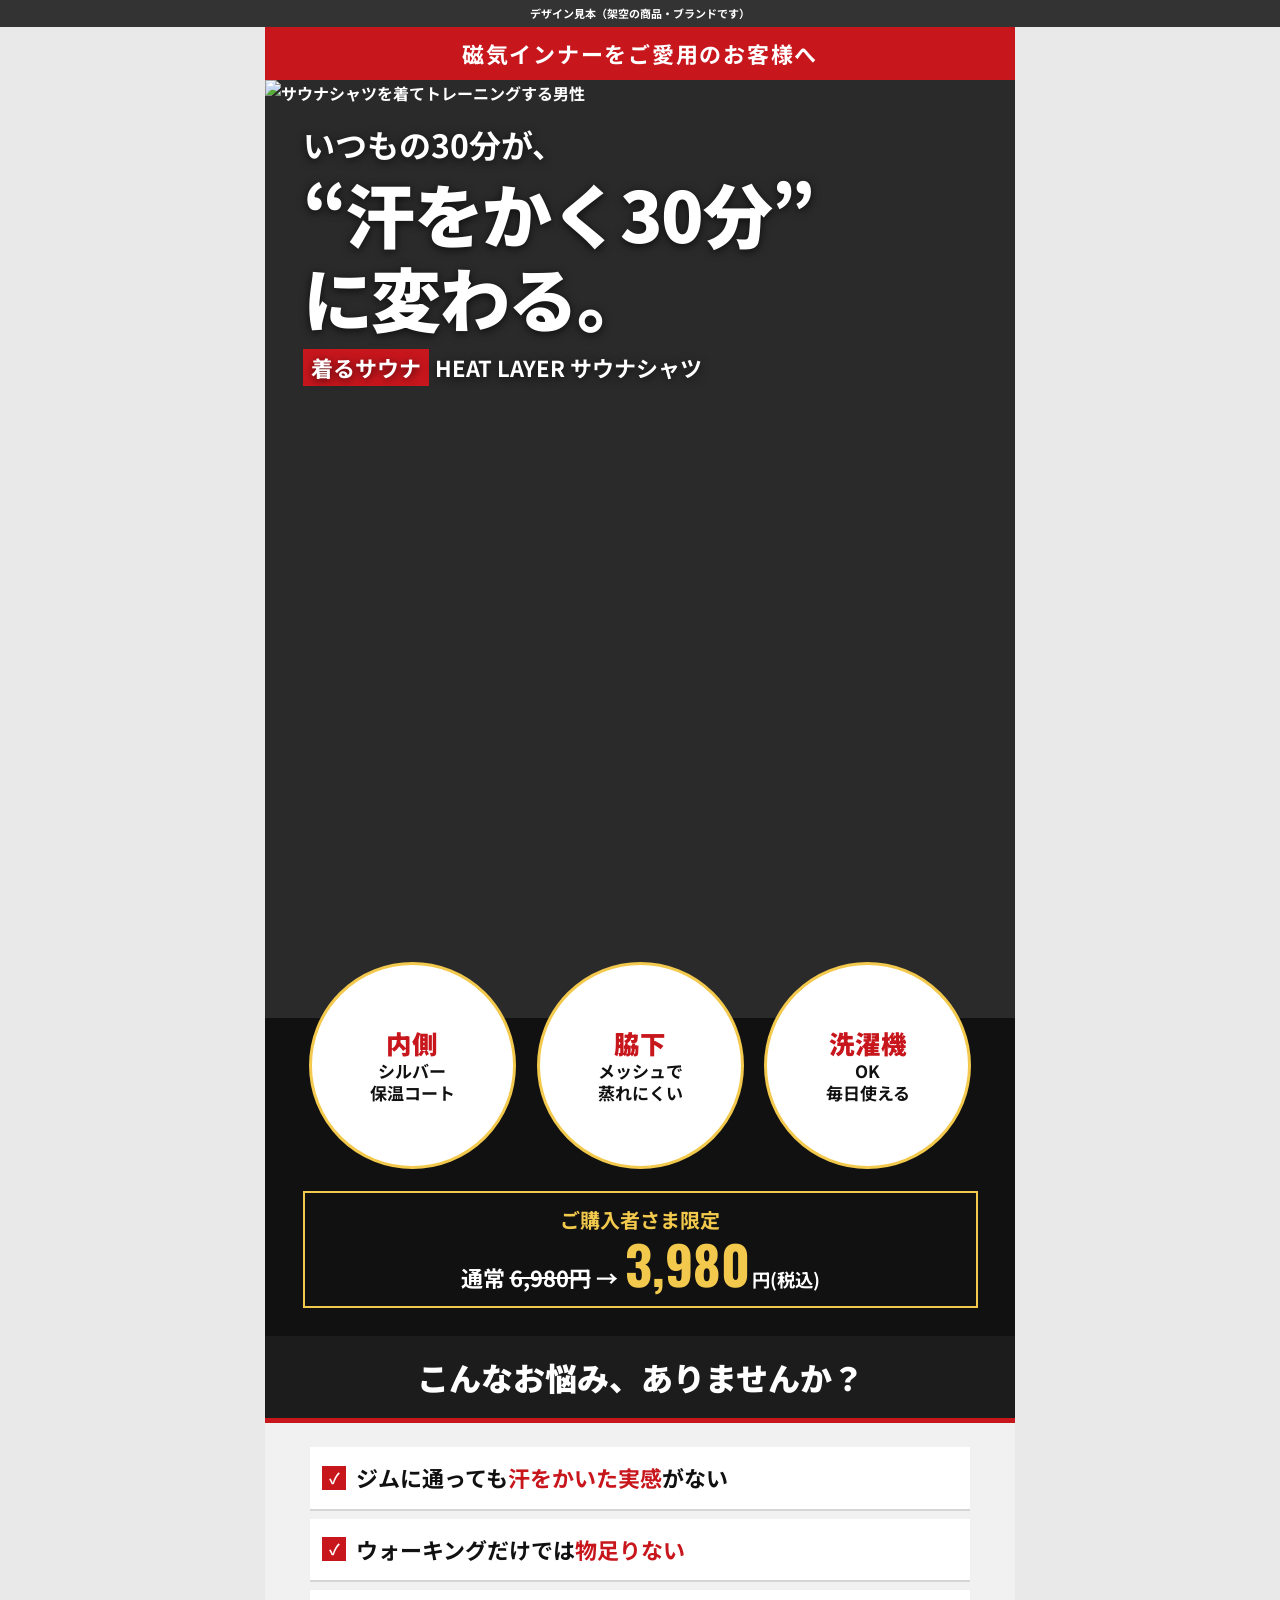
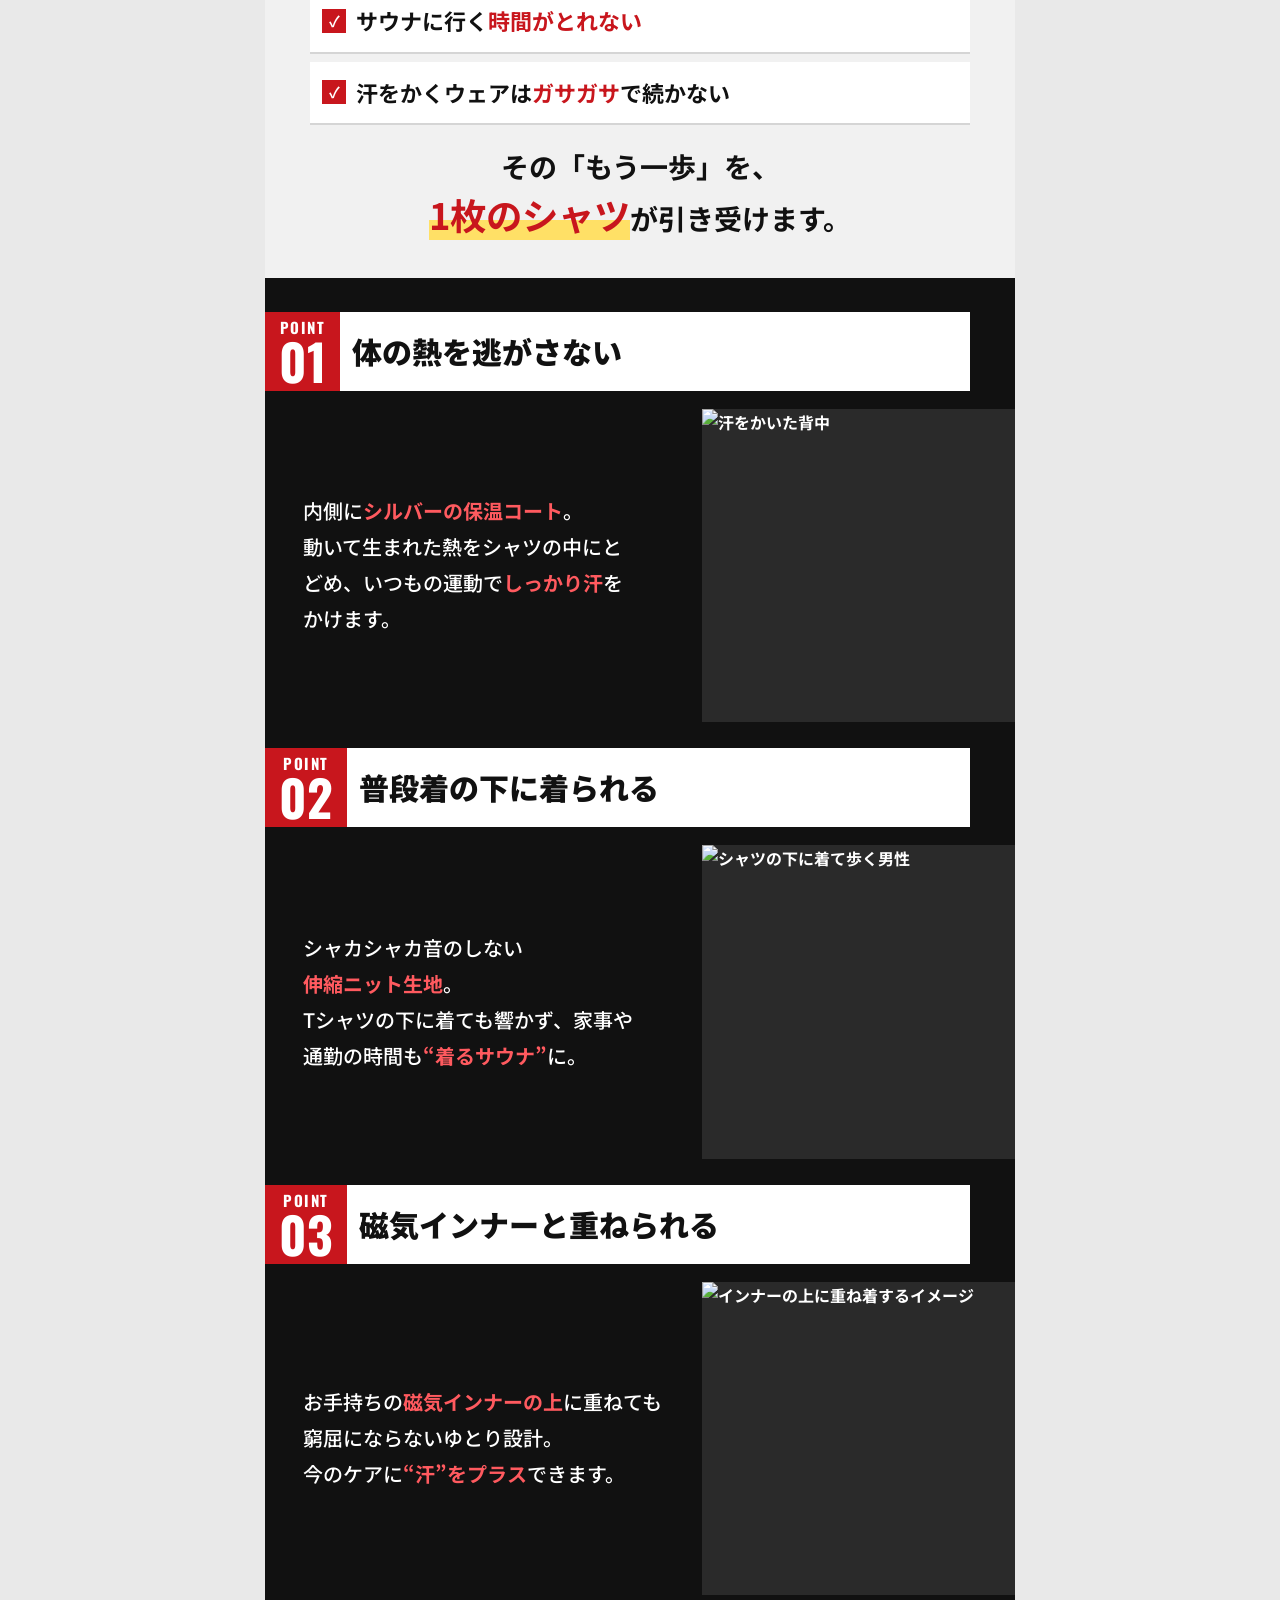
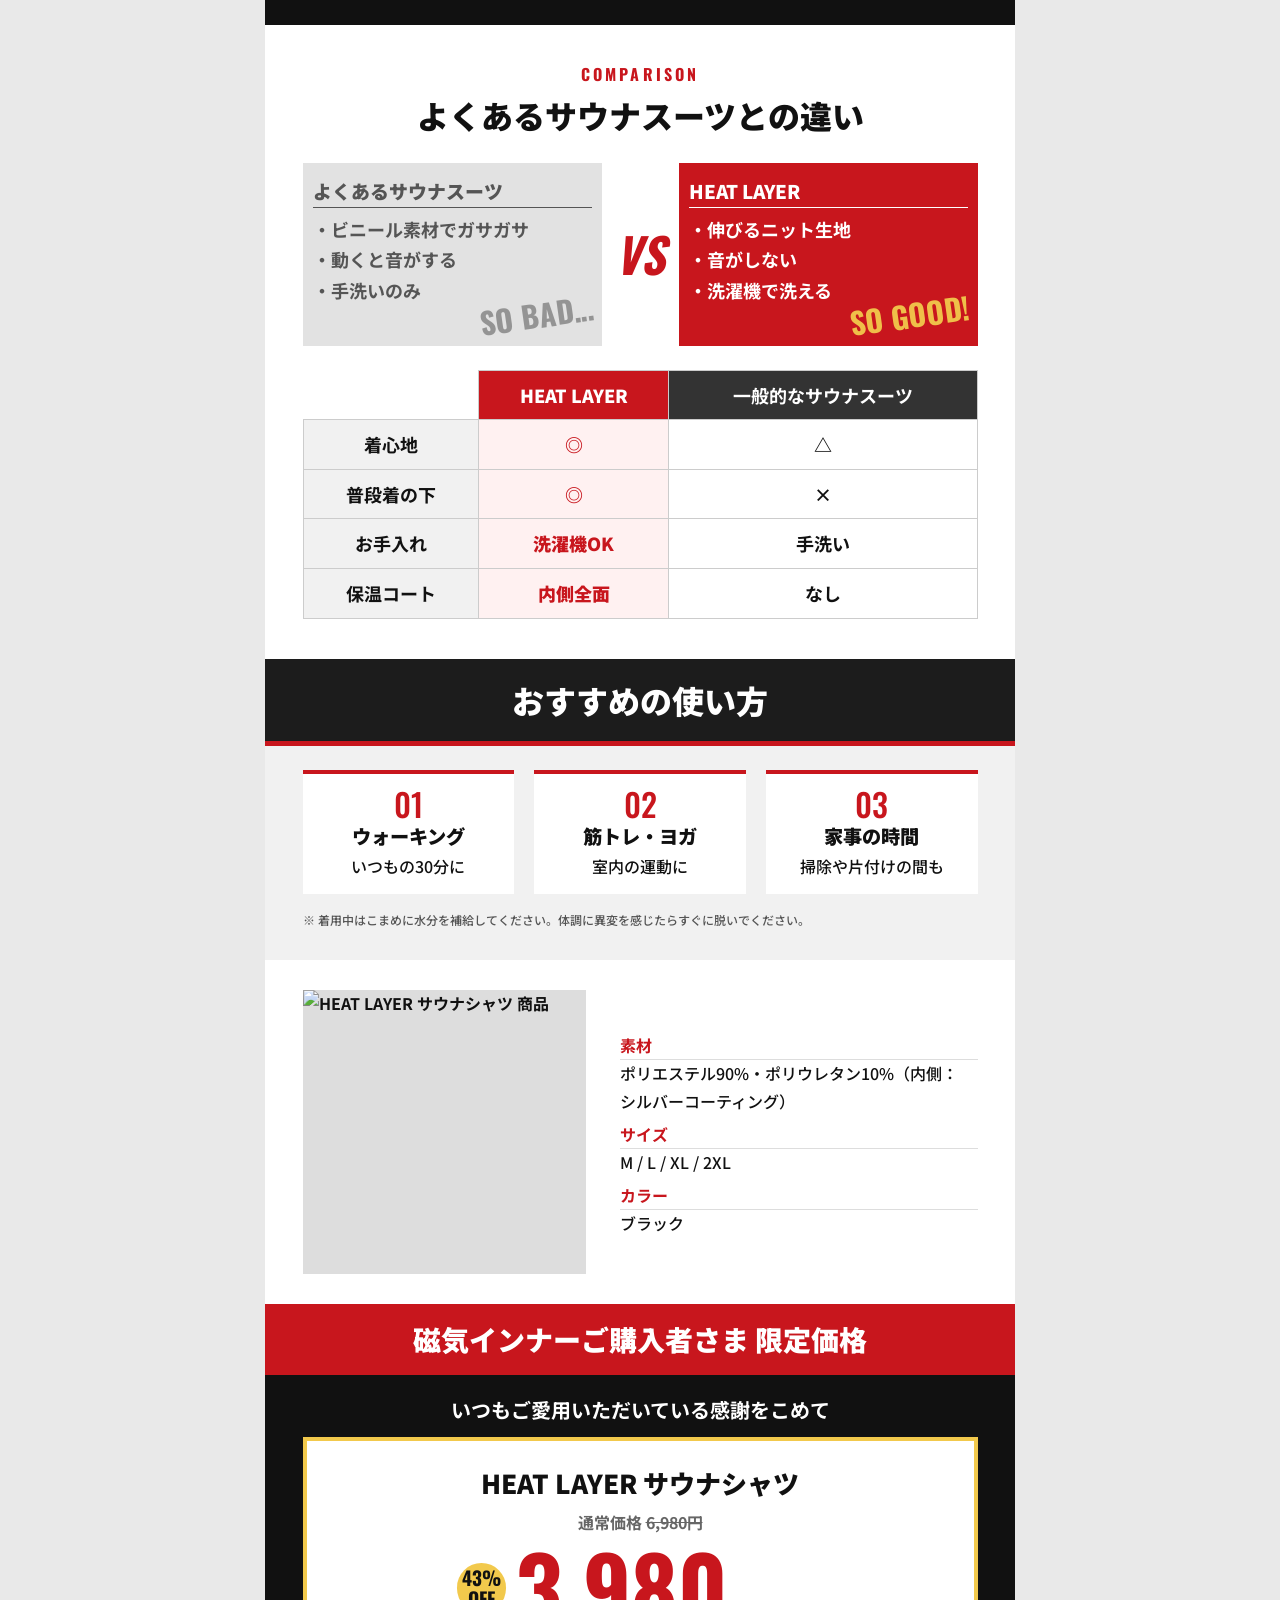
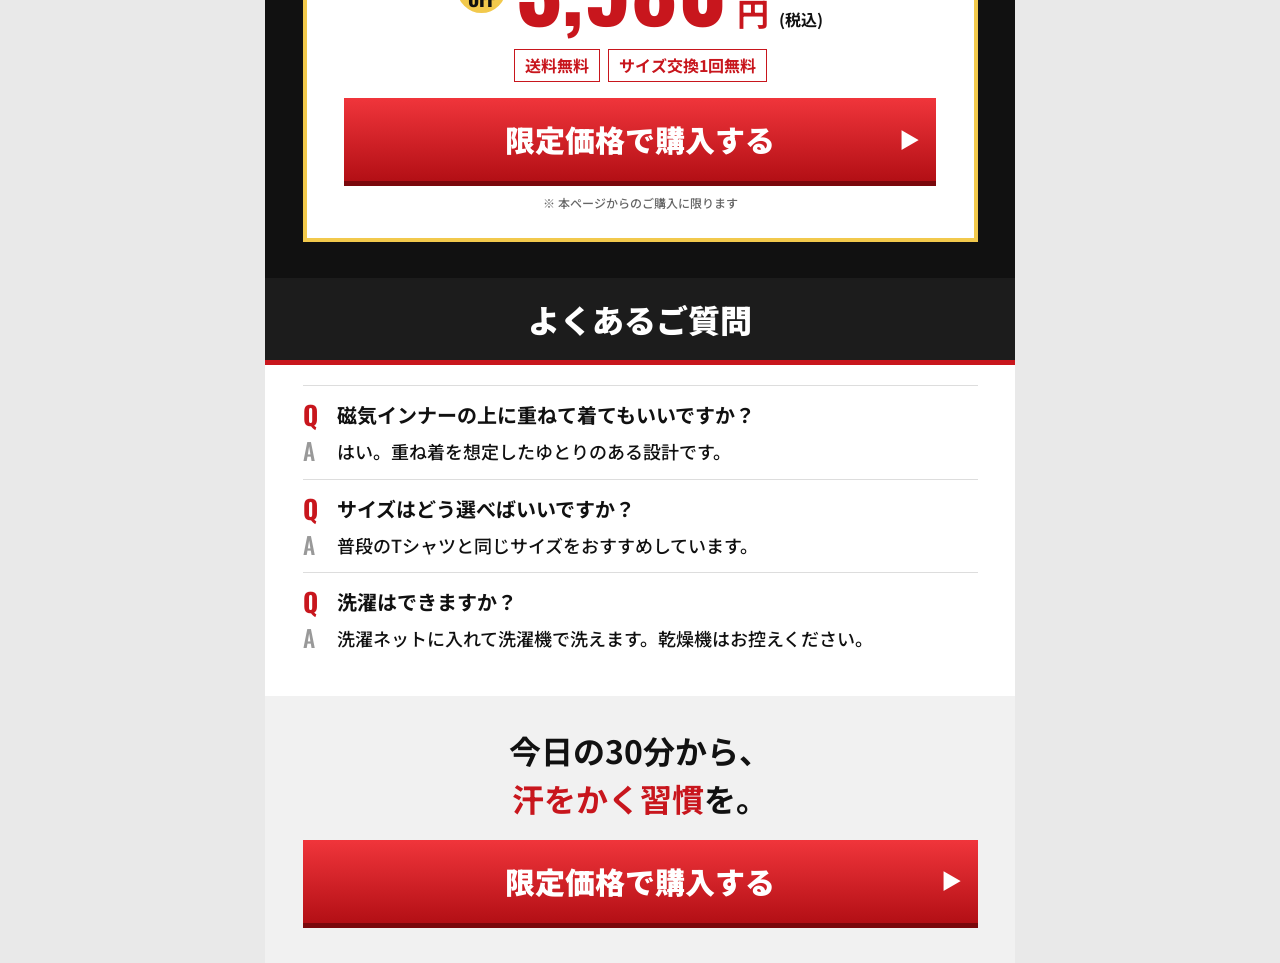
==== index.html @ 04455e2b "Add files via upload" ====
<!doctype html>
<html lang="ja">
<head>
<meta charset="utf-8">
<meta name="viewport" content="width=device-width, initial-scale=1">
<title>HEAT LAYER サウナシャツ｜デザイン見本A</title>
<meta name="robots" content="noindex">
<link rel="preconnect" href="https://fonts.googleapis.com">
<link href="https://fonts.googleapis.com/css2?family=Noto+Sans+JP:wght@500;700;900&family=Oswald:wght@500;700&display=swap" rel="stylesheet">
<link rel="stylesheet" href="a.css">
</head>
<body>
<div class="note">デザイン見本（架空の商品・ブランドです）</div>
<main class="lp">

  <section class="fv">
    <p class="fv-target">磁気インナーをご愛用のお客様へ</p>
    <div class="fv-photo"><img src="img/hero.jpg" alt="サウナシャツを着てトレーニングする男性"></div>
    <div class="fv-copy">
      <p class="fv-lead">いつもの30分が、</p>
      <h1>“汗をかく30分”<br>に変わる。</h1>
      <p class="fv-name"><span>着るサウナ</span>HEAT LAYER サウナシャツ</p>
    </div>
    <div class="fv-badges">
      <div class="badge"><b>内側</b>シルバー<br>保温コート</div>
      <div class="badge"><b>脇下</b>メッシュで<br>蒸れにくい</div>
      <div class="badge"><b>洗濯機</b>OK<br>毎日使える</div>
    </div>
    <div class="fv-offer">
      <p class="fv-offer-t">ご購入者さま限定</p>
      <p class="fv-offer-p">通常 <s>6,980円</s> → <b>3,980</b><small>円(税込)</small></p>
    </div>
  </section>

  <section class="worry">
    <h2 class="band">こんなお悩み、ありませんか？</h2>
    <ul class="worry-list">
      <li>ジムに通っても<em>汗をかいた実感</em>がない</li>
      <li>ウォーキングだけでは<em>物足りない</em></li>
      <li>サウナに行く<em>時間がとれない</em></li>
      <li>汗をかくウェアは<em>ガサガサ</em>で続かない</li>
    </ul>
    <p class="worry-ans">その「もう一歩」を、<br><b>1枚のシャツ</b>が引き受けます。</p>
  </section>

  <section class="points">
    <article class="point">
      <div class="point-h"><span class="pn"><small>POINT</small>01</span><h3>体の熱を逃がさない</h3></div>
      <div class="point-b">
        <p>内側に<em>シルバーの保温コート</em>。<br>動いて生まれた熱をシャツの中にとどめ、いつもの運動で<em>しっかり汗</em>をかけます。</p>
        <img src="img/sweat.jpg" alt="汗をかいた背中">
      </div>
    </article>
    <article class="point">
      <div class="point-h"><span class="pn"><small>POINT</small>02</span><h3>普段着の下に着られる</h3></div>
      <div class="point-b">
        <p>シャカシャカ音のしない<em>伸縮ニット生地</em>。<br>Tシャツの下に着ても響かず、家事や通勤の時間も<em>“着るサウナ”</em>に。</p>
        <img src="img/daily.jpg" alt="シャツの下に着て歩く男性">
      </div>
    </article>
    <article class="point">
      <div class="point-h"><span class="pn"><small>POINT</small>03</span><h3>磁気インナーと重ねられる</h3></div>
      <div class="point-b">
        <p>お手持ちの<em>磁気インナーの上</em>に重ねても窮屈にならないゆとり設計。<br>今のケアに<em>“汗”をプラス</em>できます。</p>
        <img src="img/layer.jpg" alt="インナーの上に重ね着するイメージ">
      </div>
    </article>
  </section>

  <section class="vs">
    <p class="vs-en">COMPARISON</p>
    <h2>よくあるサウナスーツとの違い</h2>
    <div class="vs-row">
      <div class="vs-bad"><p class="vs-tag">よくあるサウナスーツ</p><ul><li>ビニール素材でガサガサ</li><li>動くと音がする</li><li>手洗いのみ</li></ul><span class="so">SO BAD...</span></div>
      <div class="vs-mark">VS</div>
      <div class="vs-good"><p class="vs-tag">HEAT LAYER</p><ul><li>伸びるニット生地</li><li>音がしない</li><li>洗濯機で洗える</li></ul><span class="so">SO GOOD!</span></div>
    </div>
    <table class="vs-table">
      <tr><th></th><td class="g">HEAT LAYER</td><td>一般的なサウナスーツ</td></tr>
      <tr><th>着心地</th><td class="g">◎</td><td>△</td></tr>
      <tr><th>普段着の下</th><td class="g">◎</td><td>×</td></tr>
      <tr><th>お手入れ</th><td class="g">洗濯機OK</td><td>手洗い</td></tr>
      <tr><th>保温コート</th><td class="g">内側全面</td><td>なし</td></tr>
    </table>
  </section>

  <section class="how">
    <h2 class="band">おすすめの使い方</h2>
    <ol class="how-list">
      <li><span>01</span><b>ウォーキング</b>いつもの30分に</li>
      <li><span>02</span><b>筋トレ・ヨガ</b>室内の運動に</li>
      <li><span>03</span><b>家事の時間</b>掃除や片付けの間も</li>
    </ol>
    <p class="caution">※ 着用中はこまめに水分を補給してください。体調に異変を感じたらすぐに脱いでください。</p>
  </section>

  <section class="spec">
    <img src="img/product.jpg" alt="HEAT LAYER サウナシャツ 商品">
    <dl>
      <dt>素材</dt><dd>ポリエステル90%・ポリウレタン10%（内側：シルバーコーティング）</dd>
      <dt>サイズ</dt><dd>M / L / XL / 2XL</dd>
      <dt>カラー</dt><dd>ブラック</dd>
    </dl>
  </section>

  <section class="offer">
    <div class="offer-ribbon">磁気インナーご購入者さま 限定価格</div>
    <p class="offer-lead">いつもご愛用いただいている感謝をこめて</p>
    <div class="offer-box">
      <p class="offer-name">HEAT LAYER サウナシャツ</p>
      <p class="offer-before">通常価格 <s>6,980円</s></p>
      <p class="offer-price"><span class="off">43%<br>OFF</span><b>3,980</b>円<small>(税込)</small></p>
      <ul class="offer-merit"><li>送料無料</li><li>サイズ交換1回無料</li></ul>
      <a class="cta" href="#">限定価格で購入する<span>▶</span></a>
      <p class="offer-limit">※ 本ページからのご購入に限ります</p>
    </div>
  </section>

  <section class="faq">
    <h2 class="band">よくあるご質問</h2>
    <dl>
      <dt>磁気インナーの上に重ねて着てもいいですか？</dt><dd>はい。重ね着を想定したゆとりのある設計です。</dd>
      <dt>サイズはどう選べばいいですか？</dt><dd>普段のTシャツと同じサイズをおすすめしています。</dd>
      <dt>洗濯はできますか？</dt><dd>洗濯ネットに入れて洗濯機で洗えます。乾燥機はお控えください。</dd>
    </dl>
  </section>

  <section class="last">
    <p>今日の30分から、<br><b>汗をかく習慣</b>を。</p>
    <a class="cta" href="#">限定価格で購入する<span>▶</span></a>
  </section>
</main>
</body>
</html>
---- a.css ----
:root{--red:#c8161d;--black:#111;--dark:#1c1c1c;--gold:#f2c94c}
*{box-sizing:border-box;margin:0;padding:0}
body{background:#e9e9e9;color:#111;font-family:"Noto Sans JP",sans-serif;font-weight:700;line-height:1.7;-webkit-text-size-adjust:100%}
img{display:block;max-width:100%}
.note{background:#333;color:#fff;font-size:11px;text-align:center;padding:4px}
.lp{max-width:750px;margin:0 auto;background:#fff;overflow:hidden}
em{font-style:normal;color:var(--red)}

.fv{background:var(--black);color:#fff;position:relative;padding-bottom:28px}
.fv-target{background:var(--red);text-align:center;font-size:clamp(15px,4.2vw,22px);padding:8px;letter-spacing:.08em}
.fv-photo img{width:100%;aspect-ratio:4/5;object-fit:cover;background:#2a2a2a}
.fv-copy{position:absolute;left:0;right:0;top:clamp(54px,12vw,90px);padding:0 5%;text-shadow:0 2px 10px rgba(0,0,0,.7)}
.fv-lead{font-size:clamp(18px,5.4vw,32px)}
.fv h1{font-size:clamp(34px,10.4vw,70px);font-weight:900;line-height:1.2;letter-spacing:-.02em}
.fv-name{margin-top:10px;font-size:clamp(14px,3.8vw,22px)}
.fv-name span{display:inline-block;background:var(--red);padding:0 8px;margin-right:6px}
.fv-badges{display:flex;justify-content:center;gap:3%;margin-top:-56px;position:relative;padding:0 4%}
.badge{width:30%;aspect-ratio:1;border-radius:50%;background:#fff;color:#111;border:3px solid var(--gold);display:flex;flex-direction:column;justify-content:center;align-items:center;text-align:center;font-size:clamp(11px,3vw,17px);line-height:1.3}
.badge b{color:var(--red);font-size:1.5em;font-weight:900}
.fv-offer{margin:22px 5% 0;border:2px solid var(--gold);text-align:center;padding:10px}
.fv-offer-t{color:var(--gold);font-size:clamp(14px,3.8vw,20px)}
.fv-offer-p{font-size:clamp(15px,4vw,22px)}
.fv-offer-p b{font-family:Oswald,sans-serif;font-size:2.4em;color:var(--gold);line-height:1;margin:0 2px}

.band{background:var(--dark);color:#fff;font-size:clamp(19px,5.4vw,32px);font-weight:900;text-align:center;padding:14px 4%;border-bottom:5px solid var(--red)}

.worry{background:#f1f1f1;padding-bottom:36px}
.worry-list{list-style:none;padding:24px 6% 0}
.worry-list li{background:#fff;font-size:clamp(15px,4.2vw,22px);padding:12px 12px 12px 46px;margin-bottom:10px;position:relative;box-shadow:0 2px 0 #d5d5d5}
.worry-list li::before{content:"✓";position:absolute;left:12px;top:50%;transform:translateY(-50%);width:24px;height:24px;background:var(--red);color:#fff;font-size:15px;line-height:24px;text-align:center}
.worry-ans{text-align:center;font-size:clamp(18px,5vw,28px);margin-top:22px;line-height:1.5}
.worry-ans b{font-size:1.3em;color:var(--red);background:linear-gradient(transparent 62%,#ffe066 62%)}

.points{background:var(--black);color:#fff;padding:8px 0 30px}
.point{margin-top:26px}
.point-h{display:flex;align-items:center;background:#fff;color:#111;margin-right:6%}
.pn{background:var(--red);color:#fff;font-family:Oswald,sans-serif;font-size:clamp(30px,8.4vw,50px);line-height:1;padding:8px 14px 6px;text-align:center}
.pn small{display:block;font-size:.3em;letter-spacing:.1em}
.point-h h3{font-size:clamp(17px,5vw,30px);font-weight:900;padding:0 12px}
.point-b{display:flex;align-items:center;gap:4%;padding:18px 0 0 5%}
.point-b p{flex:1;font-size:clamp(14px,3.8vw,20px);font-weight:500;line-height:1.8}
.point-b p em{color:#ff5a5f;font-weight:700}
.point-b img{width:44%;aspect-ratio:1;object-fit:cover;background:#2a2a2a}

.vs{padding:36px 5% 40px;background:#fff}
.vs-en{font-family:Oswald,sans-serif;color:var(--red);text-align:center;letter-spacing:.2em}
.vs h2{text-align:center;font-size:clamp(20px,5.6vw,32px);font-weight:900}
.vs-row{display:flex;align-items:stretch;margin-top:20px;gap:2%}
.vs-bad,.vs-good{flex:1;position:relative;padding:12px 10px 40px;font-size:clamp(13px,3.6vw,18px)}
.vs-bad{background:#e2e2e2;color:#555}
.vs-good{background:var(--red);color:#fff}
.vs-tag{font-weight:900;font-size:1.05em;border-bottom:1px solid currentColor;margin-bottom:6px}
.vs ul{list-style:none}
.vs li::before{content:"・"}
.so{position:absolute;right:8px;bottom:6px;font-family:Oswald,sans-serif;font-size:clamp(18px,5vw,30px);opacity:.55;transform:rotate(-8deg)}
.vs-good .so{opacity:.95;color:var(--gold)}
.vs-mark{align-self:center;font-family:Oswald,sans-serif;font-style:italic;font-size:clamp(26px,7vw,48px);color:var(--red)}
.vs-table{width:100%;border-collapse:collapse;margin-top:24px;font-size:clamp(13px,3.6vw,18px);text-align:center}
.vs-table th,.vs-table td{border:1px solid #ccc;padding:9px 4px}
.vs-table th{background:#f1f1f1;width:26%}
.vs-table td.g{background:#fff1f1;color:var(--red);font-weight:900}
.vs-table tr:first-child td{background:#333;color:#fff}
.vs-table tr:first-child td.g{background:var(--red);color:#fff}
.vs-table tr:first-child th{background:#fff;border:none}

.how{background:#f1f1f1;padding-bottom:30px}
.how-list{list-style:none;display:flex;gap:3%;padding:24px 5% 0}
.how-list li{flex:1;background:#fff;text-align:center;padding:14px 4px;font-size:clamp(12px,3.2vw,16px);font-weight:500;border-top:4px solid var(--red)}
.how-list span{display:block;font-family:Oswald,sans-serif;color:var(--red);font-size:2em;line-height:1}
.how-list b{display:block;font-size:1.2em;font-weight:900}
.caution{font-size:12px;font-weight:500;color:#555;padding:16px 5% 0}

.spec{padding:30px 5%;display:flex;gap:5%;align-items:center}
.spec img{width:42%;aspect-ratio:1;object-fit:cover;background:#ddd}
.spec dl{flex:1;font-size:clamp(12px,3.4vw,16px)}
.spec dt{color:var(--red);border-bottom:1px solid #ddd;margin-top:6px}
.spec dd{font-weight:500}

.offer{background:var(--black);color:#fff;padding:0 0 36px;text-align:center}
.offer-ribbon{background:var(--red);font-size:clamp(17px,4.8vw,28px);font-weight:900;padding:12px}
.offer-lead{margin:18px 0 10px;font-size:clamp(14px,3.8vw,20px)}
.offer-box{background:#fff;color:#111;margin:0 5%;padding:20px 5% 24px;border:4px solid var(--gold)}
.offer-name{font-size:clamp(17px,4.6vw,26px);font-weight:900}
.offer-before{color:#666;margin-top:4px}
.offer-price{display:flex;justify-content:center;align-items:baseline;gap:10px;color:var(--red);font-size:clamp(20px,5.6vw,32px)}
.offer-price b{font-family:Oswald,sans-serif;font-size:2.8em;line-height:1.1}
.offer-price small{font-size:.5em;color:#111}
.off{align-self:center;background:var(--gold);color:#111;border-radius:50%;width:2.6em;height:2.6em;display:flex;align-items:center;justify-content:center;text-align:center;font-family:Oswald,sans-serif;font-size:.6em;line-height:1.1}
.offer-merit{list-style:none;display:flex;justify-content:center;gap:8px;margin:10px 0 16px}
.offer-merit li{border:1px solid var(--red);color:var(--red);font-size:clamp(12px,3.2vw,16px);padding:2px 10px}
.cta{display:block;background:linear-gradient(#f0353b,#b30f15);color:#fff;text-decoration:none;font-size:clamp(18px,5.2vw,30px);font-weight:900;padding:16px;box-shadow:0 5px 0 #7a080c;position:relative}
.cta span{position:absolute;right:16px;font-size:.7em;top:50%;transform:translateY(-50%)}
.offer-limit{font-size:12px;color:#666;margin-top:12px;font-weight:500}

.faq dl{padding:20px 5% 30px}
.faq dt{font-size:clamp(14px,4vw,20px);padding:12px 0 4px 34px;position:relative;border-top:1px solid #ddd}
.faq dt::before,.faq dd::before{position:absolute;left:0;font-family:Oswald,sans-serif;font-size:1.3em;line-height:1.3}
.faq dt::before{content:"Q";color:var(--red)}
.faq dd{position:relative;padding:0 0 12px 34px;font-weight:500;font-size:clamp(13px,3.6vw,18px)}
.faq dd::before{content:"A";color:#999}

.last{background:#f1f1f1;text-align:center;padding:30px 5% 40px}
.last p{font-size:clamp(20px,5.6vw,32px);margin-bottom:18px;line-height:1.5}
.last b{color:var(--red)}

body{word-break:auto-phrase}
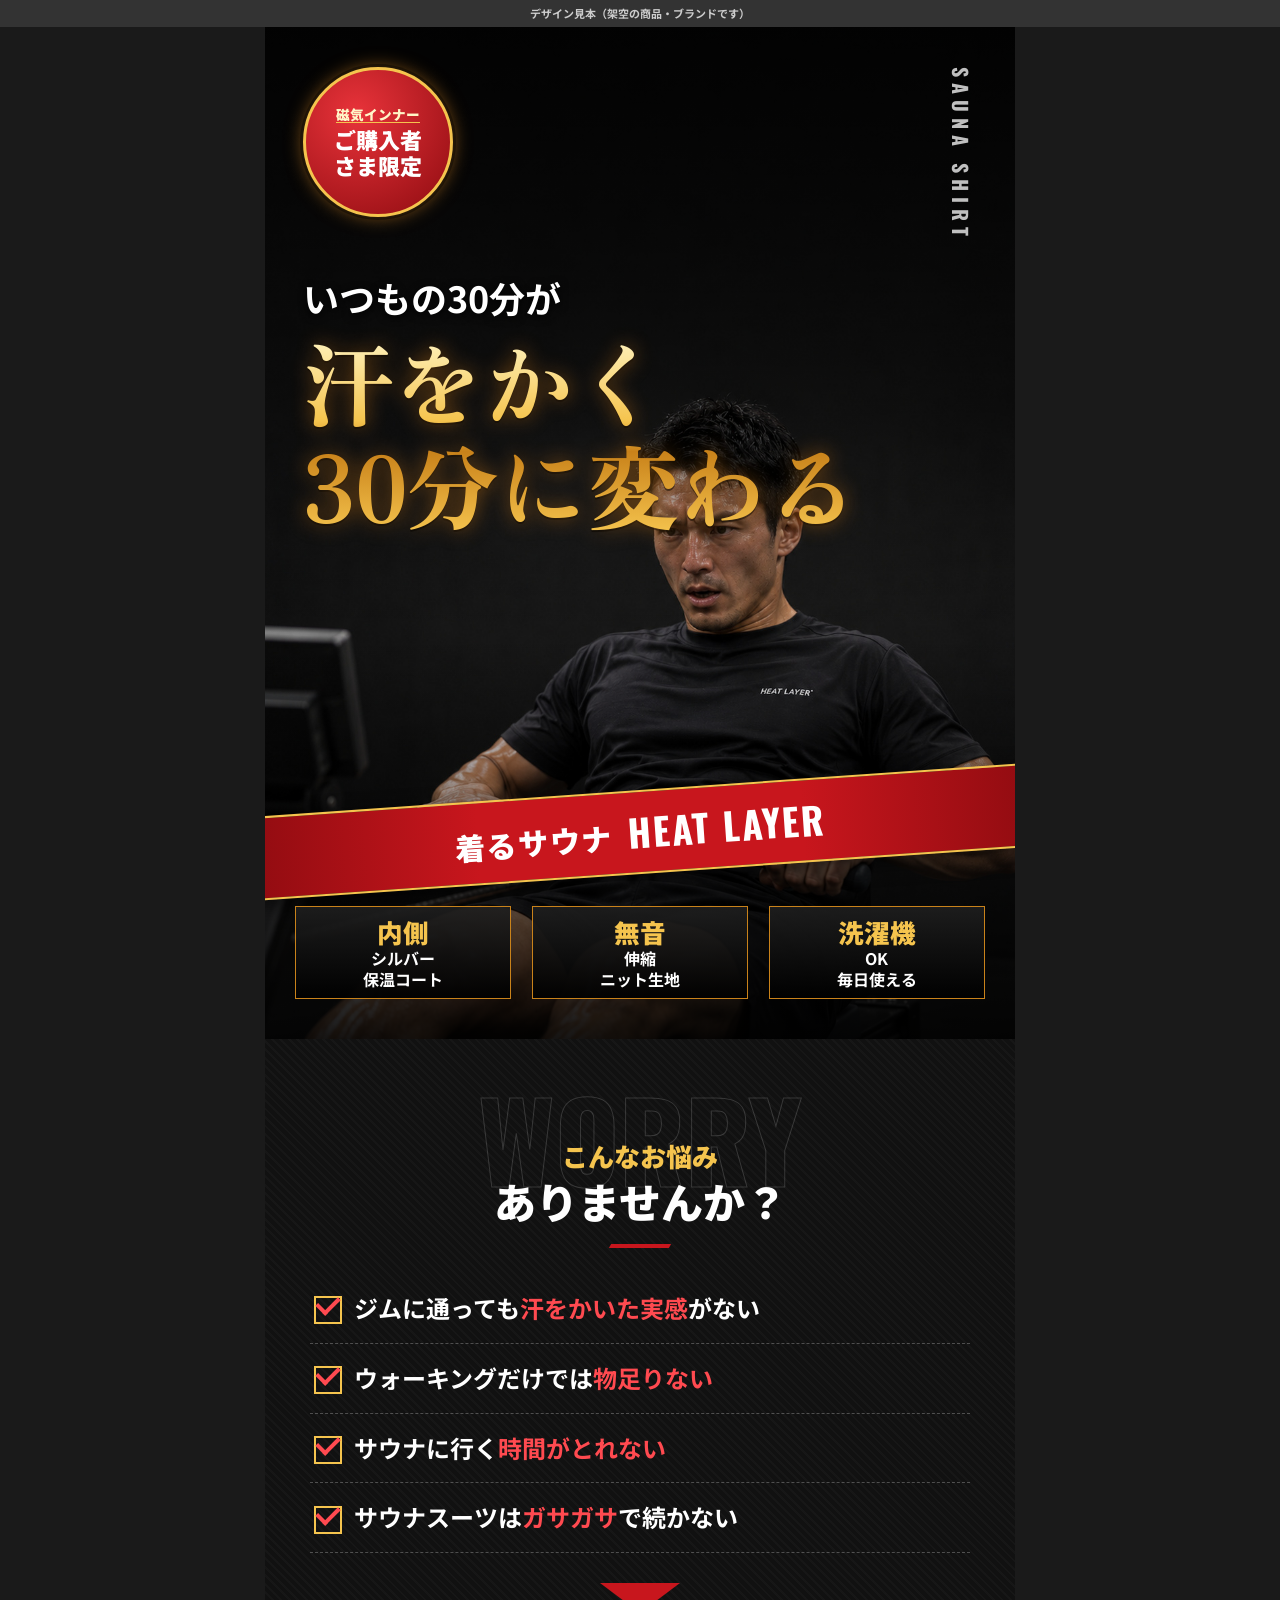
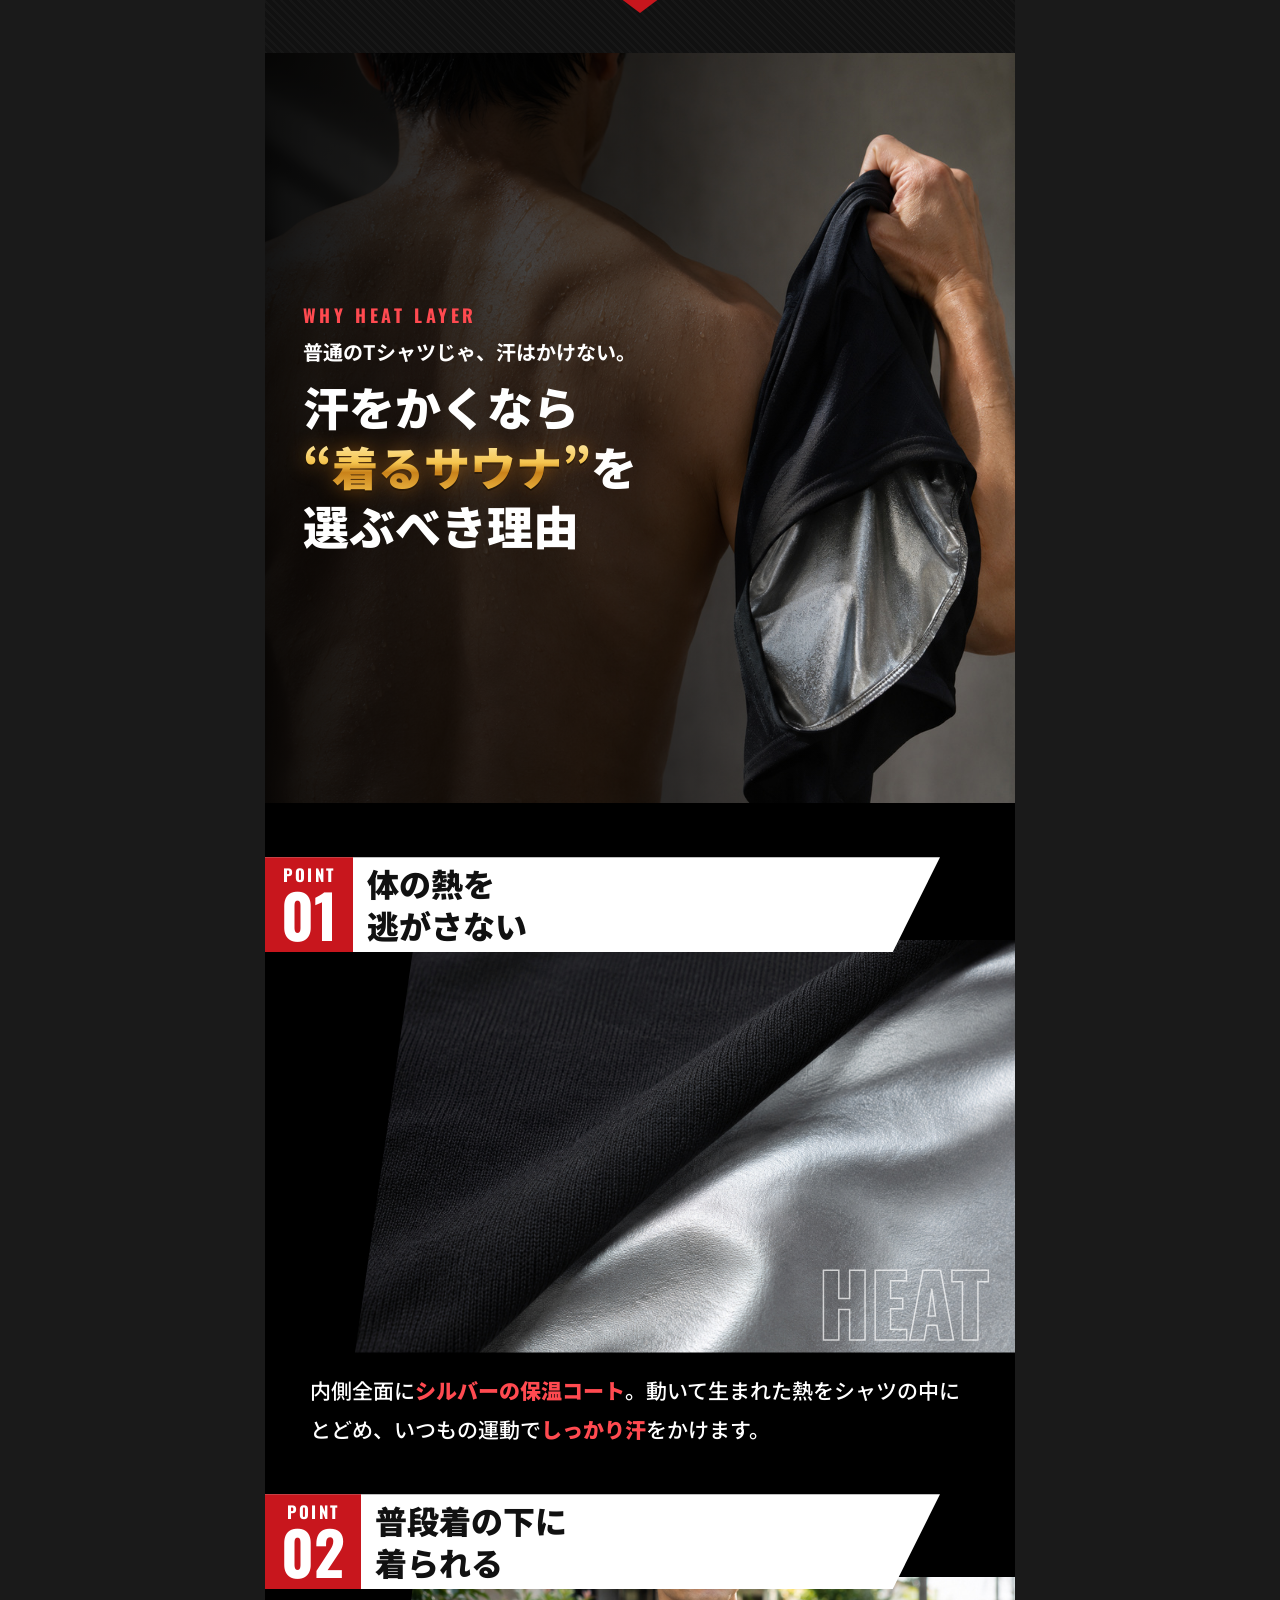
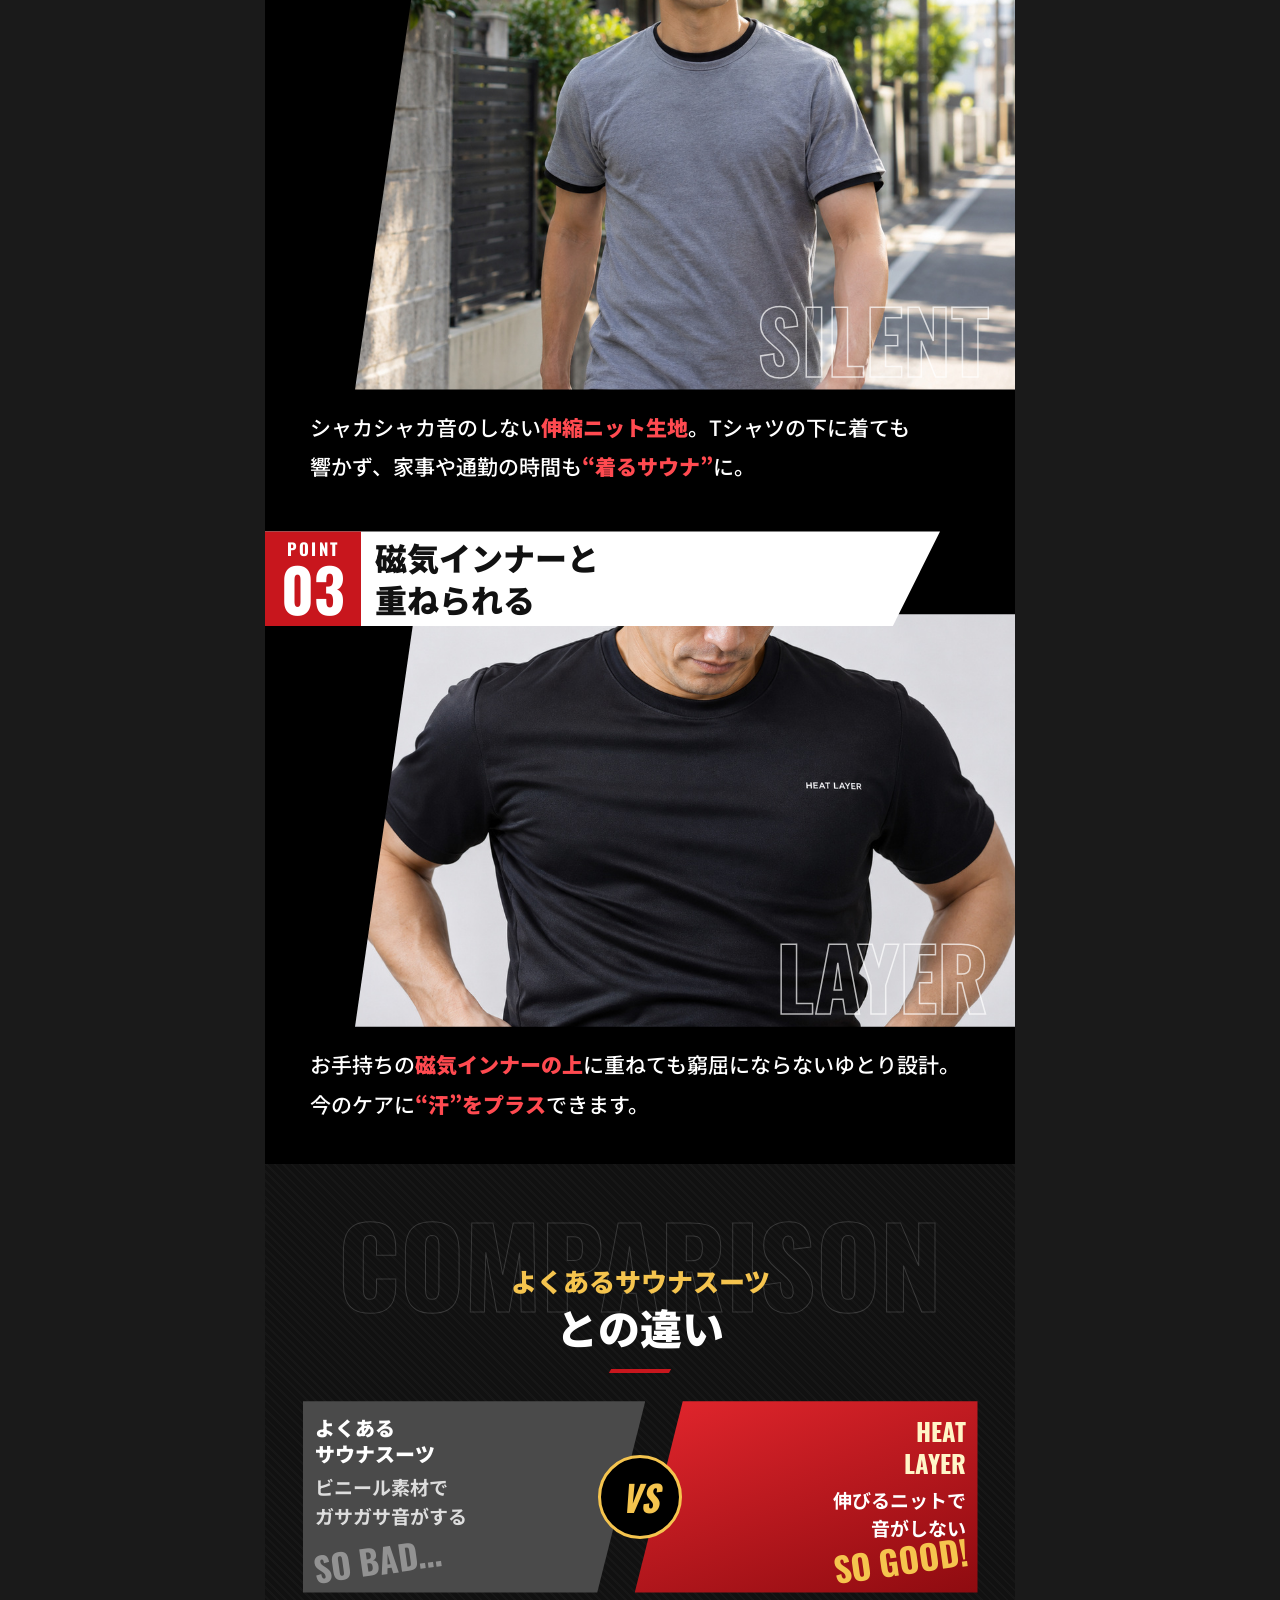
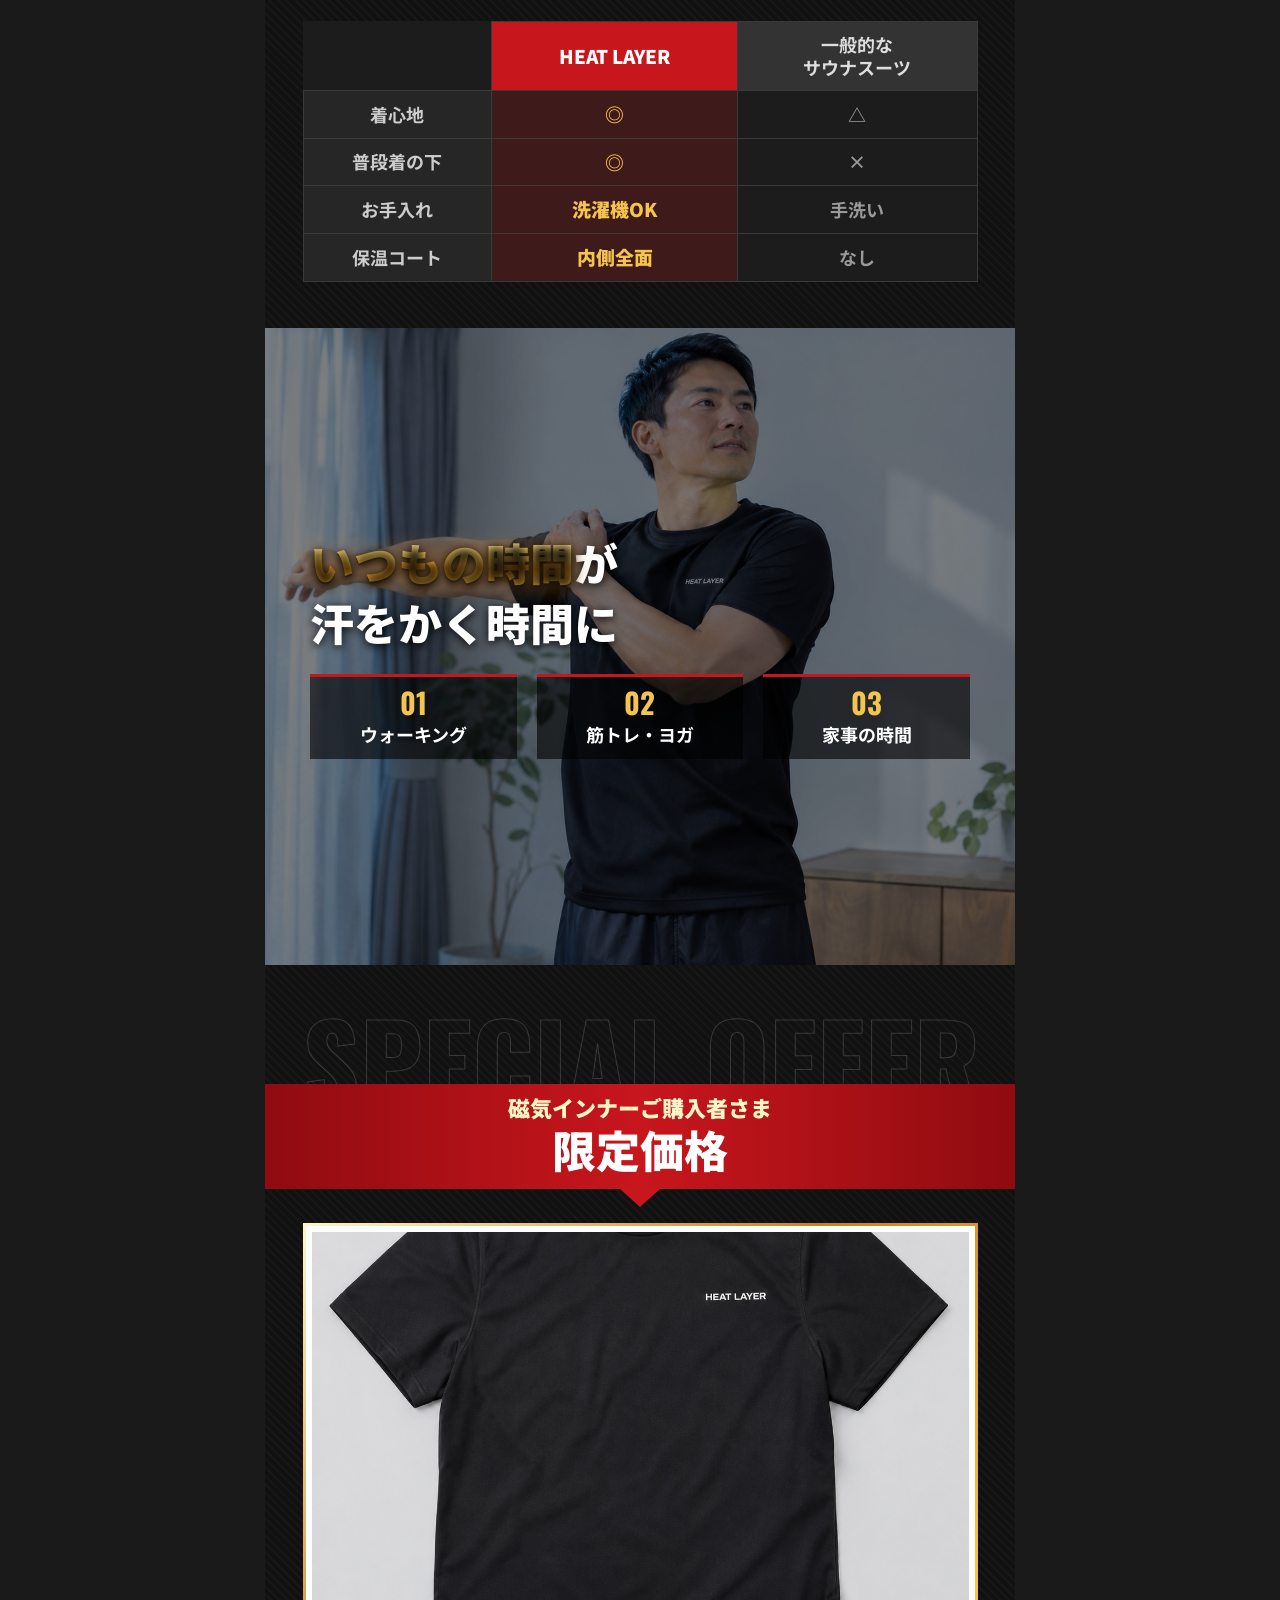
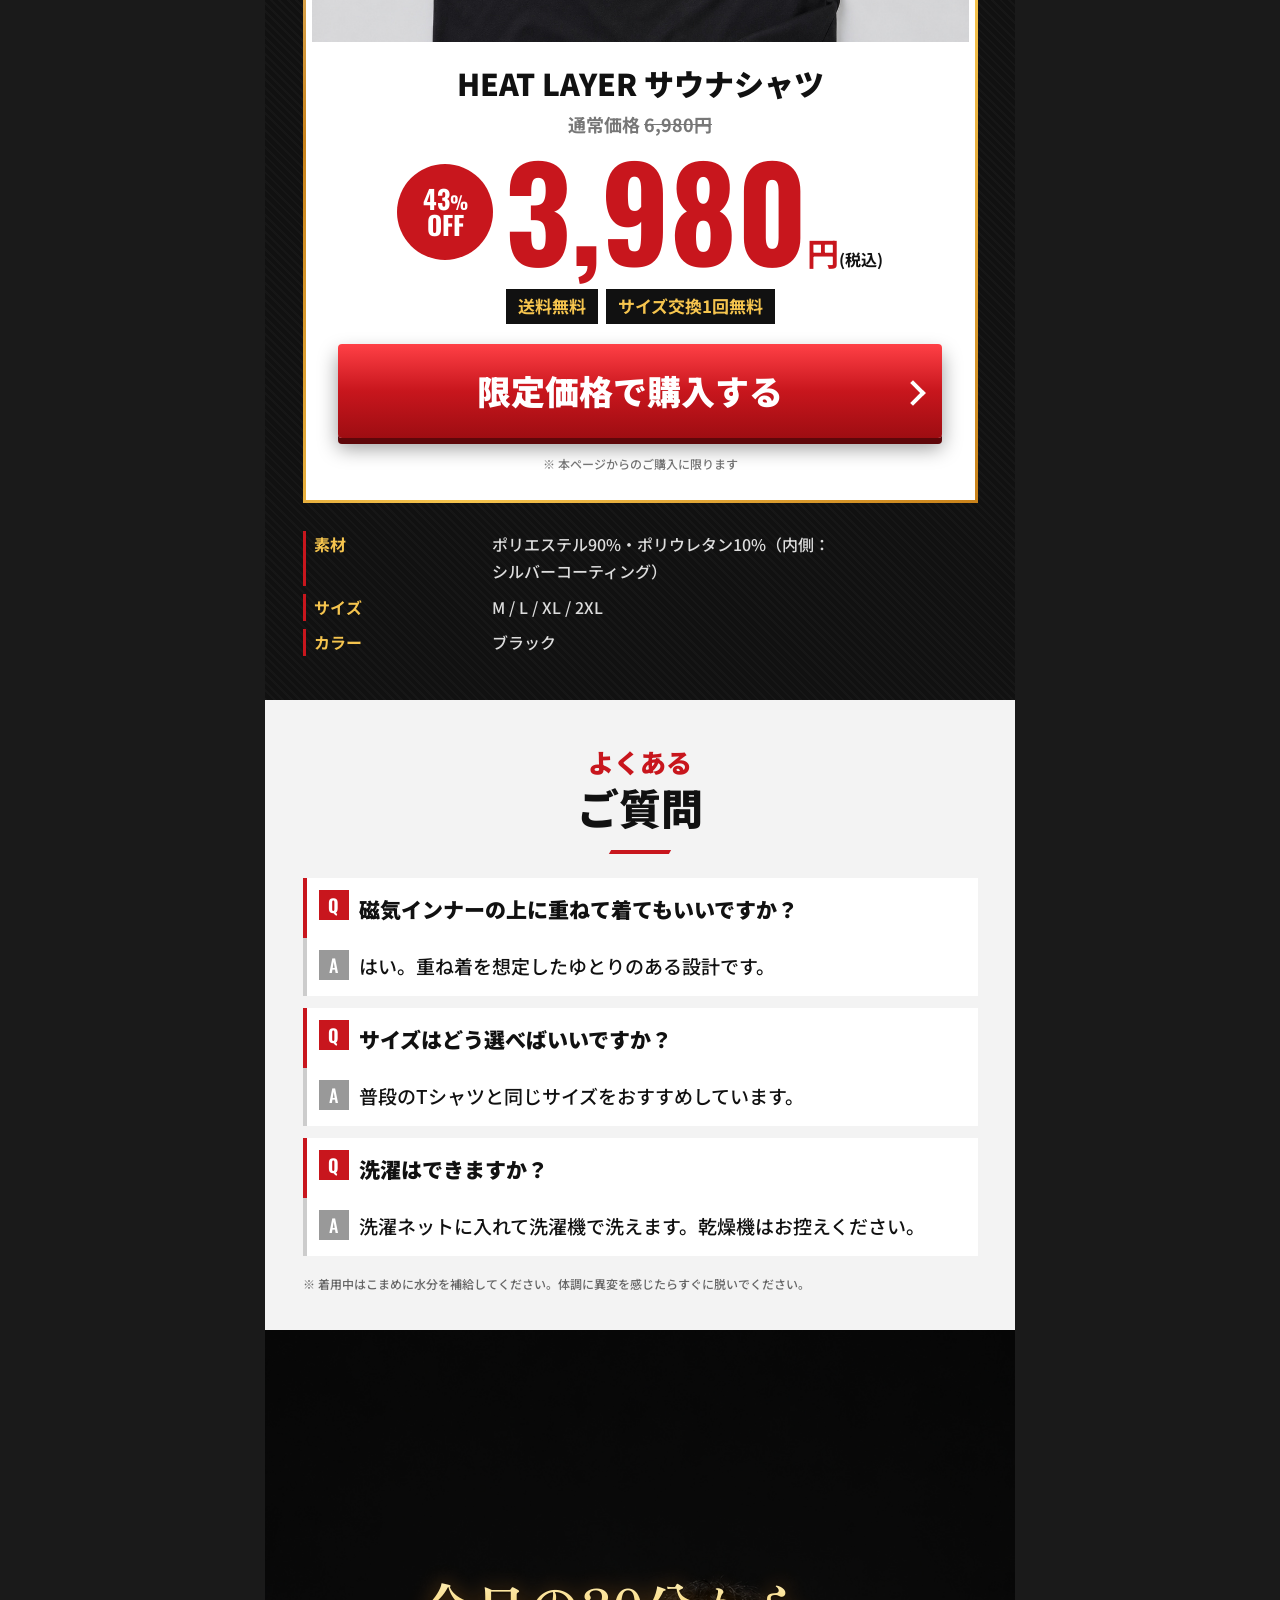
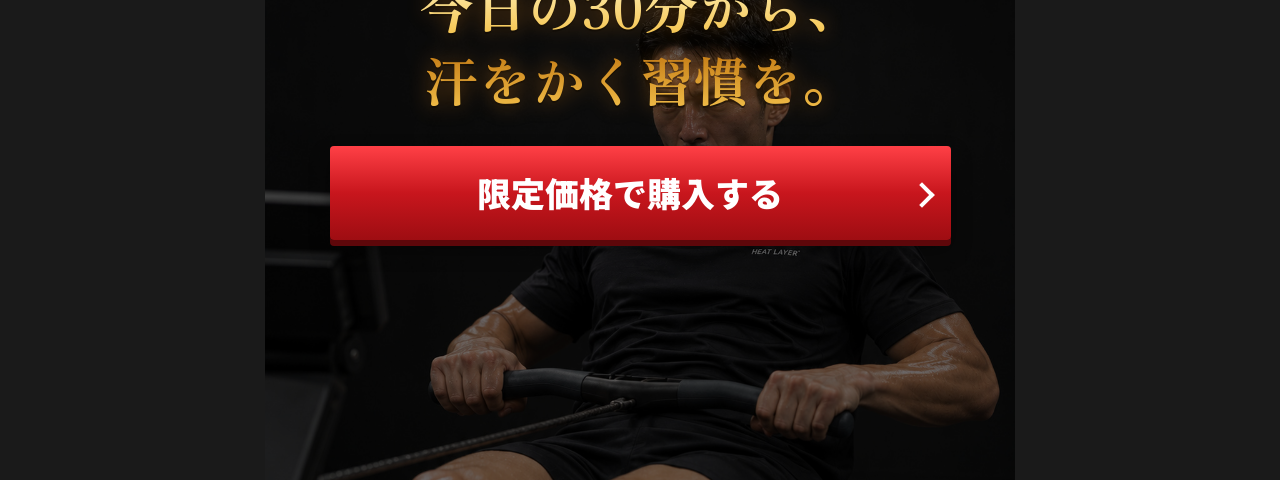
==== commit 1c31ce44: "Add files via upload" ====
--- a/index.html
+++ b/index.html
@@ -6,7 +6,7 @@
 <title>HEAT LAYER サウナシャツ｜デザイン見本A</title>
 <meta name="robots" content="noindex">
 <link rel="preconnect" href="https://fonts.googleapis.com">
-<link href="https://fonts.googleapis.com/css2?family=Noto+Sans+JP:wght@500;700;900&family=Oswald:wght@500;700&display=swap" rel="stylesheet">
+<link href="https://fonts.googleapis.com/css2?family=Noto+Sans+JP:wght@500;700;900&family=Oswald:wght@500;700&family=Zen+Old+Mincho:wght@900&display=swap" rel="stylesheet">
 <link rel="stylesheet" href="a.css">
 </head>
 <body>
@@ -14,69 +14,72 @@
 <main class="lp">
 
   <section class="fv">
-    <p class="fv-target">磁気インナーをご愛用のお客様へ</p>
-    <div class="fv-photo"><img src="img/hero.jpg" alt="サウナシャツを着てトレーニングする男性"></div>
+    <img class="fv-bg" src="img/hero.jpg" alt="サウナシャツを着てトレーニングする男性">
+    <div class="fv-top">
+      <div class="laurel"><small>磁気インナー</small>ご購入者<br>さま限定</div>
+      <p class="fv-en">SAUNA SHIRT</p>
+    </div>
     <div class="fv-copy">
-      <p class="fv-lead">いつもの30分が、</p>
-      <h1>“汗をかく30分”<br>に変わる。</h1>
-      <p class="fv-name"><span>着るサウナ</span>HEAT LAYER サウナシャツ</p>
+      <p class="fv-lead">いつもの30分が</p>
+      <h1 class="gold">汗をかく<br>30分に変わる</h1>
     </div>
-    <div class="fv-badges">
-      <div class="badge"><b>内側</b>シルバー<br>保温コート</div>
-      <div class="badge"><b>脇下</b>メッシュで<br>蒸れにくい</div>
-      <div class="badge"><b>洗濯機</b>OK<br>毎日使える</div>
-    </div>
-    <div class="fv-offer">
-      <p class="fv-offer-t">ご購入者さま限定</p>
-      <p class="fv-offer-p">通常 <s>6,980円</s> → <b>3,980</b><small>円(税込)</small></p>
-    </div>
+    <div class="fv-band"><p>着るサウナ<b>HEAT LAYER</b></p></div>
+    <ul class="fv-badges">
+      <li><b>内側</b><span>シルバー<br>保温コート</span></li>
+      <li><b>無音</b><span>伸縮<br>ニット生地</span></li>
+      <li><b>洗濯機</b><span>OK<br>毎日使える</span></li>
+    </ul>
   </section>
 
   <section class="worry">
-    <h2 class="band">こんなお悩み、ありませんか？</h2>
+    <p class="wm">WORRY</p>
+    <h2 class="sec-h"><span>こんなお悩み</span>ありませんか？</h2>
     <ul class="worry-list">
       <li>ジムに通っても<em>汗をかいた実感</em>がない</li>
       <li>ウォーキングだけでは<em>物足りない</em></li>
       <li>サウナに行く<em>時間がとれない</em></li>
-      <li>汗をかくウェアは<em>ガサガサ</em>で続かない</li>
+      <li>サウナスーツは<em>ガサガサ</em>で続かない</li>
     </ul>
-    <p class="worry-ans">その「もう一歩」を、<br><b>1枚のシャツ</b>が引き受けます。</p>
+    <div class="arrow"></div>
+  </section>
+
+  <section class="reason">
+    <img src="img/sweat.jpg" alt="汗をかいた背中">
+    <div class="reason-txt">
+      <p class="reason-en">WHY HEAT LAYER</p>
+      <p class="reason-s">普通のTシャツじゃ、汗はかけない。</p>
+      <h2>汗をかくなら<br><span class="gold">“着るサウナ”</span>を<br>選ぶべき理由</h2>
+    </div>
   </section>
 
   <section class="points">
     <article class="point">
-      <div class="point-h"><span class="pn"><small>POINT</small>01</span><h3>体の熱を逃がさない</h3></div>
-      <div class="point-b">
-        <p>内側に<em>シルバーの保温コート</em>。<br>動いて生まれた熱をシャツの中にとどめ、いつもの運動で<em>しっかり汗</em>をかけます。</p>
-        <img src="img/sweat.jpg" alt="汗をかいた背中">
-      </div>
+      <div class="point-h"><span class="pn"><small>POINT</small>01</span><h3>体の熱を<br>逃がさない</h3></div>
+      <figure class="point-img"><img src="img/b_detail.jpg" alt="内側のシルバー保温コート"><span class="wm2">HEAT</span></figure>
+      <p class="point-t">内側全面に<em>シルバーの保温コート</em>。動いて生まれた熱をシャツの中にとどめ、いつもの運動で<em>しっかり汗</em>をかけます。</p>
     </article>
     <article class="point">
-      <div class="point-h"><span class="pn"><small>POINT</small>02</span><h3>普段着の下に着られる</h3></div>
-      <div class="point-b">
-        <p>シャカシャカ音のしない<em>伸縮ニット生地</em>。<br>Tシャツの下に着ても響かず、家事や通勤の時間も<em>“着るサウナ”</em>に。</p>
-        <img src="img/daily.jpg" alt="シャツの下に着て歩く男性">
-      </div>
+      <div class="point-h"><span class="pn"><small>POINT</small>02</span><h3>普段着の下に<br>着られる</h3></div>
+      <figure class="point-img"><img src="img/daily.jpg" alt="シャツの下に着て歩く男性"><span class="wm2">SILENT</span></figure>
+      <p class="point-t">シャカシャカ音のしない<em>伸縮ニット生地</em>。Tシャツの下に着ても響かず、家事や通勤の時間も<em>“着るサウナ”</em>に。</p>
     </article>
     <article class="point">
-      <div class="point-h"><span class="pn"><small>POINT</small>03</span><h3>磁気インナーと重ねられる</h3></div>
-      <div class="point-b">
-        <p>お手持ちの<em>磁気インナーの上</em>に重ねても窮屈にならないゆとり設計。<br>今のケアに<em>“汗”をプラス</em>できます。</p>
-        <img src="img/layer.jpg" alt="インナーの上に重ね着するイメージ">
-      </div>
+      <div class="point-h"><span class="pn"><small>POINT</small>03</span><h3>磁気インナーと<br>重ねられる</h3></div>
+      <figure class="point-img"><img src="img/layer.jpg" alt="インナーの上に重ね着"><span class="wm2">LAYER</span></figure>
+      <p class="point-t">お手持ちの<em>磁気インナーの上</em>に重ねても窮屈にならないゆとり設計。今のケアに<em>“汗”をプラス</em>できます。</p>
     </article>
   </section>
 
   <section class="vs">
-    <p class="vs-en">COMPARISON</p>
-    <h2>よくあるサウナスーツとの違い</h2>
+    <p class="wm">COMPARISON</p>
+    <h2 class="sec-h"><span>よくあるサウナスーツ</span>との違い</h2>
     <div class="vs-row">
-      <div class="vs-bad"><p class="vs-tag">よくあるサウナスーツ</p><ul><li>ビニール素材でガサガサ</li><li>動くと音がする</li><li>手洗いのみ</li></ul><span class="so">SO BAD...</span></div>
+      <div class="vs-bad"><p class="vs-tag">よくある<br>サウナスーツ</p><p>ビニール素材で<br>ガサガサ音がする</p><span class="so">SO BAD...</span></div>
       <div class="vs-mark">VS</div>
-      <div class="vs-good"><p class="vs-tag">HEAT LAYER</p><ul><li>伸びるニット生地</li><li>音がしない</li><li>洗濯機で洗える</li></ul><span class="so">SO GOOD!</span></div>
+      <div class="vs-good"><p class="vs-tag">HEAT<br>LAYER</p><p>伸びるニットで<br>音がしない</p><span class="so">SO GOOD!</span></div>
     </div>
     <table class="vs-table">
-      <tr><th></th><td class="g">HEAT LAYER</td><td>一般的なサウナスーツ</td></tr>
+      <tr><th></th><td class="g">HEAT LAYER</td><td>一般的な<br>サウナスーツ</td></tr>
       <tr><th>着心地</th><td class="g">◎</td><td>△</td></tr>
       <tr><th>普段着の下</th><td class="g">◎</td><td>×</td></tr>
       <tr><th>お手入れ</th><td class="g">洗濯機OK</td><td>手洗い</td></tr>
@@ -84,50 +87,53 @@
     </table>
   </section>
 
-  <section class="how">
-    <h2 class="band">おすすめの使い方</h2>
-    <ol class="how-list">
-      <li><span>01</span><b>ウォーキング</b>いつもの30分に</li>
-      <li><span>02</span><b>筋トレ・ヨガ</b>室内の運動に</li>
-      <li><span>03</span><b>家事の時間</b>掃除や片付けの間も</li>
-    </ol>
-    <p class="caution">※ 着用中はこまめに水分を補給してください。体調に異変を感じたらすぐに脱いでください。</p>
+  <section class="scene">
+    <img src="img/b_concept.jpg" alt="部屋でストレッチする男性">
+    <div class="scene-txt">
+      <h2><span class="gold">いつもの時間</span>が<br>汗をかく時間に</h2>
+      <ol>
+        <li><b>01</b>ウォーキング</li>
+        <li><b>02</b>筋トレ・ヨガ</li>
+        <li><b>03</b>家事の時間</li>
+      </ol>
+    </div>
   </section>
 
-  <section class="spec">
-    <img src="img/product.jpg" alt="HEAT LAYER サウナシャツ 商品">
-    <dl>
+  <section class="offer">
+    <p class="wm">SPECIAL OFFER</p>
+    <div class="offer-ribbon"><span>磁気インナーご購入者さま</span>限定価格</div>
+    <div class="offer-box">
+      <img src="img/product.jpg" alt="HEAT LAYER サウナシャツ">
+      <p class="offer-name">HEAT LAYER サウナシャツ</p>
+      <p class="offer-before">通常価格 <s>6,980円</s></p>
+      <div class="offer-price"><span class="off"><span>43<small>%</small></span><span>OFF</span></span><p><b>3,980</b><span>円<small>(税込)</small></span></p></div>
+      <ul class="offer-merit"><li>送料無料</li><li>サイズ交換1回無料</li></ul>
+      <a class="cta" href="#">限定価格で購入する</a>
+      <p class="offer-limit">※ 本ページからのご購入に限ります</p>
+    </div>
+    <dl class="spec">
       <dt>素材</dt><dd>ポリエステル90%・ポリウレタン10%（内側：シルバーコーティング）</dd>
       <dt>サイズ</dt><dd>M / L / XL / 2XL</dd>
       <dt>カラー</dt><dd>ブラック</dd>
     </dl>
   </section>
 
-  <section class="offer">
-    <div class="offer-ribbon">磁気インナーご購入者さま 限定価格</div>
-    <p class="offer-lead">いつもご愛用いただいている感謝をこめて</p>
-    <div class="offer-box">
-      <p class="offer-name">HEAT LAYER サウナシャツ</p>
-      <p class="offer-before">通常価格 <s>6,980円</s></p>
-      <p class="offer-price"><span class="off">43%<br>OFF</span><b>3,980</b>円<small>(税込)</small></p>
-      <ul class="offer-merit"><li>送料無料</li><li>サイズ交換1回無料</li></ul>
-      <a class="cta" href="#">限定価格で購入する<span>▶</span></a>
-      <p class="offer-limit">※ 本ページからのご購入に限ります</p>
-    </div>
-  </section>
-
   <section class="faq">
-    <h2 class="band">よくあるご質問</h2>
+    <h2 class="sec-h dark"><span>よくある</span>ご質問</h2>
     <dl>
       <dt>磁気インナーの上に重ねて着てもいいですか？</dt><dd>はい。重ね着を想定したゆとりのある設計です。</dd>
       <dt>サイズはどう選べばいいですか？</dt><dd>普段のTシャツと同じサイズをおすすめしています。</dd>
       <dt>洗濯はできますか？</dt><dd>洗濯ネットに入れて洗濯機で洗えます。乾燥機はお控えください。</dd>
     </dl>
+    <p class="caution">※ 着用中はこまめに水分を補給してください。体調に異変を感じたらすぐに脱いでください。</p>
   </section>
 
   <section class="last">
-    <p>今日の30分から、<br><b>汗をかく習慣</b>を。</p>
-    <a class="cta" href="#">限定価格で購入する<span>▶</span></a>
+    <img src="img/hero.jpg" alt="">
+    <div class="last-txt">
+      <p class="gold">今日の30分から、<br>汗をかく習慣を。</p>
+      <a class="cta" href="#">限定価格で購入する</a>
+    </div>
   </section>
 </main>
 </body>
--- a/a.css
+++ b/a.css
@@ -1,106 +1,137 @@
-:root{--red:#c8161d;--black:#111;--dark:#1c1c1c;--gold:#f2c94c}
+:root{--red:#c8161d;--red2:#8e0b10;--black:#0b0b0b;--gold1:#fff6c8;--gold2:#f5c44e;--gold3:#c9821a}
 *{box-sizing:border-box;margin:0;padding:0}
-body{background:#e9e9e9;color:#111;font-family:"Noto Sans JP",sans-serif;font-weight:700;line-height:1.7;-webkit-text-size-adjust:100%}
+body{background:#1a1a1a;color:#fff;font-family:"Noto Sans JP",sans-serif;font-weight:700;line-height:1.7;word-break:auto-phrase;-webkit-text-size-adjust:100%}
 img{display:block;max-width:100%}
-.note{background:#333;color:#fff;font-size:11px;text-align:center;padding:4px}
-.lp{max-width:750px;margin:0 auto;background:#fff;overflow:hidden}
-em{font-style:normal;color:var(--red)}
+.note{background:#333;color:#ccc;font-size:11px;text-align:center;padding:4px}
+.lp{max-width:750px;margin:0 auto;background:var(--black);overflow:hidden}
+em{font-style:normal;color:#ff4a50}
 
-.fv{background:var(--black);color:#fff;position:relative;padding-bottom:28px}
-.fv-target{background:var(--red);text-align:center;font-size:clamp(15px,4.2vw,22px);padding:8px;letter-spacing:.08em}
-.fv-photo img{width:100%;aspect-ratio:4/5;object-fit:cover;background:#2a2a2a}
-.fv-copy{position:absolute;left:0;right:0;top:clamp(54px,12vw,90px);padding:0 5%;text-shadow:0 2px 10px rgba(0,0,0,.7)}
-.fv-lead{font-size:clamp(18px,5.4vw,32px)}
-.fv h1{font-size:clamp(34px,10.4vw,70px);font-weight:900;line-height:1.2;letter-spacing:-.02em}
-.fv-name{margin-top:10px;font-size:clamp(14px,3.8vw,22px)}
-.fv-name span{display:inline-block;background:var(--red);padding:0 8px;margin-right:6px}
-.fv-badges{display:flex;justify-content:center;gap:3%;margin-top:-56px;position:relative;padding:0 4%}
-.badge{width:30%;aspect-ratio:1;border-radius:50%;background:#fff;color:#111;border:3px solid var(--gold);display:flex;flex-direction:column;justify-content:center;align-items:center;text-align:center;font-size:clamp(11px,3vw,17px);line-height:1.3}
-.badge b{color:var(--red);font-size:1.5em;font-weight:900}
-.fv-offer{margin:22px 5% 0;border:2px solid var(--gold);text-align:center;padding:10px}
-.fv-offer-t{color:var(--gold);font-size:clamp(14px,3.8vw,20px)}
-.fv-offer-p{font-size:clamp(15px,4vw,22px)}
-.fv-offer-p b{font-family:Oswald,sans-serif;font-size:2.4em;color:var(--gold);line-height:1;margin:0 2px}
+.gold{background:linear-gradient(180deg,var(--gold1) 0%,var(--gold2) 45%,var(--gold3) 60%,var(--gold2) 100%);-webkit-background-clip:text;background-clip:text;color:transparent;filter:drop-shadow(0 0 10px rgba(255,150,30,.45)) drop-shadow(0 2px 0 rgba(0,0,0,.6))}
+.wm{font-family:Oswald,sans-serif;font-size:clamp(52px,15vw,110px);line-height:1;color:transparent;-webkit-text-stroke:1px rgba(255,255,255,.16);text-align:center;margin-bottom:-.5em;white-space:nowrap}
+.sec-h{position:relative;text-align:center;font-size:clamp(24px,7vw,42px);font-weight:900;line-height:1.35;padding:0 5%}
+.sec-h span{display:block;font-size:.62em;color:var(--gold2)}
+.sec-h::after{content:"";display:block;width:60px;height:4px;background:var(--red);margin:14px auto 0;transform:skewX(-30deg)}
+.sec-h.dark{color:#111}.sec-h.dark span{color:var(--red)}
+.worry,.vs,.offer{background-color:#111;background-image:repeating-linear-gradient(45deg,rgba(255,255,255,.025) 0 2px,transparent 2px 6px)}
 
-.band{background:var(--dark);color:#fff;font-size:clamp(19px,5.4vw,32px);font-weight:900;text-align:center;padding:14px 4%;border-bottom:5px solid var(--red)}
+/* FV */
+.fv{position:relative;background:#000}
+.fv-bg{width:100%;aspect-ratio:4/5.4;object-fit:cover;object-position:50% 70%}
+.fv::before{content:"";position:absolute;inset:0;background:linear-gradient(180deg,rgba(0,0,0,.85) 0%,rgba(0,0,0,.25) 45%,rgba(0,0,0,0) 60%,rgba(0,0,0,.9) 100%);z-index:1}
+.fv-top,.fv-copy,.fv-band,.fv-badges{z-index:2}
+.fv-top{position:absolute;top:4%;left:5%;right:5%;display:flex;justify-content:space-between;align-items:flex-start}
+.laurel{width:clamp(92px,25vw,150px);aspect-ratio:1;border-radius:50%;background:radial-gradient(circle at 35% 30%,#e8333a,var(--red2));border:3px solid var(--gold2);box-shadow:0 0 0 3px rgba(0,0,0,.4),0 0 18px rgba(255,160,40,.5);display:flex;flex-direction:column;align-items:center;justify-content:center;text-align:center;font-size:clamp(14px,4vw,22px);line-height:1.2;font-weight:900}
+.laurel small{font-size:.62em;color:var(--gold1);border-bottom:1px solid var(--gold2);margin-bottom:3px}
+.fv-en{font-family:Oswald,sans-serif;font-size:clamp(13px,3.6vw,20px);letter-spacing:.3em;writing-mode:vertical-rl;color:rgba(255,255,255,.75)}
+.fv-copy{position:absolute;left:5%;right:5%;top:clamp(130px,35vw,240px)}
+.fv-lead{font-size:clamp(20px,5.8vw,36px);text-shadow:0 2px 8px #000}
+.fv h1{font-family:"Zen Old Mincho",serif;font-weight:900;font-size:clamp(44px,13.4vw,92px);line-height:1.12;letter-spacing:-.02em}
+.fv-band{position:absolute;left:-4%;right:-4%;bottom:clamp(100px,27vw,165px);background:linear-gradient(90deg,var(--red2),var(--red) 30%,var(--red) 70%,var(--red2));transform:rotate(-4deg);padding:8px 0;box-shadow:0 6px 20px rgba(0,0,0,.6);border-top:2px solid var(--gold2);border-bottom:2px solid var(--gold2)}
+.fv-band p{text-align:center;font-size:clamp(17px,5vw,30px);font-weight:900;letter-spacing:.06em}
+.fv-band b{font-family:Oswald,sans-serif;font-size:1.25em;margin-left:.4em}
+.fv-badges{position:absolute;left:4%;right:4%;bottom:4%;list-style:none;display:flex;gap:3%}
+.fv-badges li{flex:1;text-align:center;background:linear-gradient(180deg,rgba(30,30,30,.92),rgba(0,0,0,.92));border:1px solid var(--gold3);padding:8px 2px;font-size:clamp(11px,3vw,16px);line-height:1.3}
+.fv-badges b{display:block;font-size:1.6em;font-weight:900;color:var(--gold2)}
 
-.worry{background:#f1f1f1;padding-bottom:36px}
-.worry-list{list-style:none;padding:24px 6% 0}
-.worry-list li{background:#fff;font-size:clamp(15px,4.2vw,22px);padding:12px 12px 12px 46px;margin-bottom:10px;position:relative;box-shadow:0 2px 0 #d5d5d5}
-.worry-list li::before{content:"✓";position:absolute;left:12px;top:50%;transform:translateY(-50%);width:24px;height:24px;background:var(--red);color:#fff;font-size:15px;line-height:24px;text-align:center}
-.worry-ans{text-align:center;font-size:clamp(18px,5vw,28px);margin-top:22px;line-height:1.5}
-.worry-ans b{font-size:1.3em;color:var(--red);background:linear-gradient(transparent 62%,#ffe066 62%)}
+/* 悩み */
+.worry{padding:44px 6% 40px}
+.worry-list{list-style:none;margin-top:26px}
+.worry-list li{position:relative;font-size:clamp(16px,4.4vw,24px);padding:14px 0 14px 44px;border-bottom:1px dashed rgba(255,255,255,.25)}
+.worry-list li::before{content:"";position:absolute;left:4px;top:50%;width:24px;height:24px;margin-top:-12px;border:2px solid var(--gold2)}
+.worry-list li::after{content:"";position:absolute;left:11px;top:50%;width:10px;height:18px;margin-top:-16px;border:solid #ff4a50;border-width:0 4px 4px 0;transform:rotate(45deg)}
+.arrow{width:0;height:0;margin:30px auto 0;border-left:40px solid transparent;border-right:40px solid transparent;border-top:30px solid var(--red)}
 
-.points{background:var(--black);color:#fff;padding:8px 0 30px}
-.point{margin-top:26px}
-.point-h{display:flex;align-items:center;background:#fff;color:#111;margin-right:6%}
-.pn{background:var(--red);color:#fff;font-family:Oswald,sans-serif;font-size:clamp(30px,8.4vw,50px);line-height:1;padding:8px 14px 6px;text-align:center}
-.pn small{display:block;font-size:.3em;letter-spacing:.1em}
-.point-h h3{font-size:clamp(17px,5vw,30px);font-weight:900;padding:0 12px}
-.point-b{display:flex;align-items:center;gap:4%;padding:18px 0 0 5%}
-.point-b p{flex:1;font-size:clamp(14px,3.8vw,20px);font-weight:500;line-height:1.8}
-.point-b p em{color:#ff5a5f;font-weight:700}
-.point-b img{width:44%;aspect-ratio:1;object-fit:cover;background:#2a2a2a}
+/* 理由バナー */
+.reason{position:relative}
+.reason img{width:100%;aspect-ratio:1/1;object-fit:cover}
+.reason::before{content:"";position:absolute;inset:0;background:linear-gradient(90deg,rgba(0,0,0,.92) 0%,rgba(0,0,0,.65) 50%,rgba(0,0,0,0) 85%)}
+.reason-txt{position:absolute;left:5%;top:50%;transform:translateY(-50%);width:72%}
+.reason-en{font-family:Oswald,sans-serif;color:#ff4a50;letter-spacing:.2em;font-size:clamp(12px,3.4vw,18px)}
+.reason-s{font-size:clamp(13px,3.6vw,20px);margin-top:4px}
+.reason h2{font-size:clamp(26px,7.6vw,46px);font-weight:900;line-height:1.3;margin-top:8px}
 
-.vs{padding:36px 5% 40px;background:#fff}
-.vs-en{font-family:Oswald,sans-serif;color:var(--red);text-align:center;letter-spacing:.2em}
-.vs h2{text-align:center;font-size:clamp(20px,5.6vw,32px);font-weight:900}
-.vs-row{display:flex;align-items:stretch;margin-top:20px;gap:2%}
-.vs-bad,.vs-good{flex:1;position:relative;padding:12px 10px 40px;font-size:clamp(13px,3.6vw,18px)}
-.vs-bad{background:#e2e2e2;color:#555}
-.vs-good{background:var(--red);color:#fff}
-.vs-tag{font-weight:900;font-size:1.05em;border-bottom:1px solid currentColor;margin-bottom:6px}
-.vs ul{list-style:none}
-.vs li::before{content:"・"}
-.so{position:absolute;right:8px;bottom:6px;font-family:Oswald,sans-serif;font-size:clamp(18px,5vw,30px);opacity:.55;transform:rotate(-8deg)}
-.vs-good .so{opacity:.95;color:var(--gold)}
-.vs-mark{align-self:center;font-family:Oswald,sans-serif;font-style:italic;font-size:clamp(26px,7vw,48px);color:var(--red)}
-.vs-table{width:100%;border-collapse:collapse;margin-top:24px;font-size:clamp(13px,3.6vw,18px);text-align:center}
-.vs-table th,.vs-table td{border:1px solid #ccc;padding:9px 4px}
-.vs-table th{background:#f1f1f1;width:26%}
-.vs-table td.g{background:#fff1f1;color:var(--red);font-weight:900}
-.vs-table tr:first-child td{background:#333;color:#fff}
+/* POINT */
+.points{background:#000;padding:10px 0 40px}
+.point{margin-top:44px}
+.point-h{position:relative;z-index:1;display:flex;align-items:stretch;margin-right:10%;background:#fff;color:#111;clip-path:polygon(0 0,100% 0,93% 100%,0 100%)}
+.pn{background:var(--red);color:#fff;font-family:Oswald,sans-serif;font-size:clamp(36px,10vw,60px);line-height:1;padding:10px 16px 8px;text-align:center}
+.pn small{display:block;font-size:.28em;letter-spacing:.12em}
+.point-h h3{align-self:center;font-size:clamp(19px,5.6vw,32px);font-weight:900;line-height:1.3;padding:0 14px}
+.point-img{position:relative;margin:-12px 0 0 12%;clip-path:polygon(9% 0,100% 0,100% 100%,0 100%)}
+.point-img img{width:100%;aspect-ratio:16/10;object-fit:cover}
+.wm2{position:absolute;right:4%;bottom:2%;font-family:Oswald,sans-serif;font-size:clamp(44px,13vw,86px);line-height:1;color:transparent;-webkit-text-stroke:1.5px rgba(255,255,255,.7)}
+.point-t{padding:18px 6% 0;font-size:clamp(15px,4vw,21px);font-weight:500;line-height:1.9}
+.point-t em{font-weight:900}
+
+/* VS */
+.vs{padding:44px 5% 46px}
+.vs-row{display:flex;margin-top:28px;align-items:stretch}
+.vs-bad,.vs-good{flex:1;position:relative;padding:14px 12px 50px;font-size:clamp(13px,3.6vw,19px);line-height:1.5}
+.vs-bad{background:#4a4a4a;color:#ddd;clip-path:polygon(0 0,100% 0,86% 100%,0 100%);padding-right:16%}
+.vs-good{background:linear-gradient(160deg,#e3262d,var(--red2));clip-path:polygon(14% 0,100% 0,100% 100%,0 100%);text-align:right;padding-left:16%}
+.vs-tag{font-weight:900;font-size:1.05em;margin-bottom:6px;color:#fff;line-height:1.3}
+.vs-good .vs-tag{color:var(--gold1);font-family:Oswald,sans-serif;font-size:1.3em}
+.so{position:absolute;bottom:8px;font-family:Oswald,sans-serif;font-size:clamp(20px,5.6vw,34px);transform:rotate(-8deg)}
+.vs-bad .so{left:10px;color:rgba(255,255,255,.4)}
+.vs-good .so{right:10px;color:var(--gold2)}
+.vs-mark{align-self:center;margin:0 -7%;z-index:1;flex:none;width:clamp(54px,15vw,84px);aspect-ratio:1;border-radius:50%;background:#000;border:3px solid var(--gold2);display:flex;align-items:center;justify-content:center;font-family:Oswald,sans-serif;font-style:italic;font-size:clamp(22px,6vw,36px);color:var(--gold2)}
+.vs-table{width:100%;border-collapse:collapse;margin-top:28px;font-size:clamp(13px,3.6vw,18px);text-align:center;background:#1c1c1c}
+.vs-table th,.vs-table td{border:1px solid #3a3a3a;padding:11px 4px;line-height:1.3}
+.vs-table th{background:#262626;width:28%;color:#ccc}
+.vs-table td{color:#999}
+.vs-table td.g{background:rgba(200,22,29,.2);color:var(--gold2);font-weight:900;font-size:1.05em}
+.vs-table tr:first-child td{background:#333;color:#ddd}
 .vs-table tr:first-child td.g{background:var(--red);color:#fff}
-.vs-table tr:first-child th{background:#fff;border:none}
+.vs-table tr:first-child th{background:transparent;border:none}
 
-.how{background:#f1f1f1;padding-bottom:30px}
-.how-list{list-style:none;display:flex;gap:3%;padding:24px 5% 0}
-.how-list li{flex:1;background:#fff;text-align:center;padding:14px 4px;font-size:clamp(12px,3.2vw,16px);font-weight:500;border-top:4px solid var(--red)}
-.how-list span{display:block;font-family:Oswald,sans-serif;color:var(--red);font-size:2em;line-height:1}
-.how-list b{display:block;font-size:1.2em;font-weight:900}
-.caution{font-size:12px;font-weight:500;color:#555;padding:16px 5% 0}
+/* シーン */
+.scene{position:relative}
+.scene img{width:100%;aspect-ratio:4/3.4;object-fit:cover;filter:brightness(.5)}
+.scene-txt{position:absolute;inset:0;display:flex;flex-direction:column;justify-content:center;padding:0 6%}
+.scene h2{font-size:clamp(26px,7.4vw,44px);font-weight:900;line-height:1.35;text-shadow:0 2px 10px #000}
+.scene ol{list-style:none;display:flex;gap:3%;margin-top:22px}
+.scene li{flex:1;text-align:center;background:rgba(0,0,0,.6);border-top:3px solid var(--red);padding:10px 2px;font-size:clamp(13px,3.5vw,18px)}
+.scene li b{display:block;font-family:Oswald,sans-serif;color:var(--gold2);font-size:1.6em;line-height:1.1}
 
-.spec{padding:30px 5%;display:flex;gap:5%;align-items:center}
-.spec img{width:42%;aspect-ratio:1;object-fit:cover;background:#ddd}
-.spec dl{flex:1;font-size:clamp(12px,3.4vw,16px)}
-.spec dt{color:var(--red);border-bottom:1px solid #ddd;margin-top:6px}
-.spec dd{font-weight:500}
+/* オファー */
+.offer{padding:40px 5% 44px;text-align:center}
+.offer-ribbon{position:relative;margin:24px -6% 0;background:linear-gradient(90deg,var(--red2),var(--red),var(--red2));font-size:clamp(26px,7.4vw,44px);font-weight:900;padding:10px 0 12px;line-height:1.25}
+.offer-ribbon span{display:block;font-size:.5em;color:var(--gold1)}
+.offer-ribbon::after{content:"";position:absolute;left:50%;bottom:-18px;margin-left:-20px;border-left:20px solid transparent;border-right:20px solid transparent;border-top:18px solid var(--red)}
+.offer-box{margin-top:34px;color:#111;padding:6px 6px 26px;border:3px solid transparent;background-image:linear-gradient(#fff,#fff),linear-gradient(135deg,var(--gold1),var(--gold3),var(--gold2),var(--gold3));background-origin:border-box;background-clip:padding-box,border-box}
+.offer-box img{width:100%;aspect-ratio:16/10;object-fit:cover}
+.offer-name{font-size:clamp(19px,5.4vw,30px);font-weight:900;margin-top:16px}
+.offer-before{color:#777;font-size:clamp(13px,3.6vw,18px)}
+.offer-price{display:flex;justify-content:center;align-items:center;gap:12px;margin-top:4px}
+.off{width:clamp(64px,17vw,96px);aspect-ratio:1;border-radius:50%;background:var(--red);color:#fff;display:flex;flex-direction:column;justify-content:center;font-family:Oswald,sans-serif;font-size:clamp(20px,5.6vw,32px);line-height:1}
+.off small{font-size:.6em}
+.offer-price p{display:flex;align-items:baseline}
+.offer-price b{font-family:Oswald,sans-serif;font-size:clamp(70px,20vw,128px);line-height:1;color:var(--red)}
+.offer-price p>span{font-size:clamp(20px,5.6vw,32px);color:var(--red)}
+.offer-price p>span small{font-size:.5em;color:#111}
+.offer-merit{list-style:none;display:flex;justify-content:center;gap:8px;margin:10px 4% 20px}
+.offer-merit li{background:#111;color:var(--gold2);font-size:clamp(12px,3.4vw,17px);padding:3px 12px}
+.cta{display:block;margin:0 4%;background:linear-gradient(180deg,#ff4046,#c8161d 50%,#9e0d12);color:#fff;text-decoration:none;text-align:center;font-size:clamp(20px,5.8vw,34px);font-weight:900;padding:18px 40px 18px 20px;border-radius:4px;box-shadow:0 6px 0 #5e070a,0 10px 20px rgba(0,0,0,.4);position:relative;animation:pulse 1.8s infinite}
+.cta::after{content:"";position:absolute;right:20px;top:50%;width:14px;height:14px;margin-top:-7px;border:solid #fff;border-width:4px 4px 0 0;transform:rotate(45deg)}
+@keyframes pulse{0%,100%{transform:scale(1)}50%{transform:scale(1.03)}}
+.offer-limit{font-size:12px;color:#777;margin-top:16px;font-weight:500}
+.spec{display:grid;grid-template-columns:24% 1fr;gap:8px 4%;margin-top:28px;text-align:left;font-size:clamp(12px,3.4vw,16px)}
+.spec dt{color:var(--gold2);border-left:3px solid var(--red);padding-left:8px}
+.spec dd{font-weight:500;color:#ddd}
 
-.offer{background:var(--black);color:#fff;padding:0 0 36px;text-align:center}
-.offer-ribbon{background:var(--red);font-size:clamp(17px,4.8vw,28px);font-weight:900;padding:12px}
-.offer-lead{margin:18px 0 10px;font-size:clamp(14px,3.8vw,20px)}
-.offer-box{background:#fff;color:#111;margin:0 5%;padding:20px 5% 24px;border:4px solid var(--gold)}
-.offer-name{font-size:clamp(17px,4.6vw,26px);font-weight:900}
-.offer-before{color:#666;margin-top:4px}
-.offer-price{display:flex;justify-content:center;align-items:baseline;gap:10px;color:var(--red);font-size:clamp(20px,5.6vw,32px)}
-.offer-price b{font-family:Oswald,sans-serif;font-size:2.8em;line-height:1.1}
-.offer-price small{font-size:.5em;color:#111}
-.off{align-self:center;background:var(--gold);color:#111;border-radius:50%;width:2.6em;height:2.6em;display:flex;align-items:center;justify-content:center;text-align:center;font-family:Oswald,sans-serif;font-size:.6em;line-height:1.1}
-.offer-merit{list-style:none;display:flex;justify-content:center;gap:8px;margin:10px 0 16px}
-.offer-merit li{border:1px solid var(--red);color:var(--red);font-size:clamp(12px,3.2vw,16px);padding:2px 10px}
-.cta{display:block;background:linear-gradient(#f0353b,#b30f15);color:#fff;text-decoration:none;font-size:clamp(18px,5.2vw,30px);font-weight:900;padding:16px;box-shadow:0 5px 0 #7a080c;position:relative}
-.cta span{position:absolute;right:16px;font-size:.7em;top:50%;transform:translateY(-50%)}
-.offer-limit{font-size:12px;color:#666;margin-top:12px;font-weight:500}
+/* FAQ */
+.faq{background:#f3f3f3;color:#111;padding:44px 5% 36px}
+.faq dl{margin-top:24px}
+.faq dt{position:relative;font-size:clamp(15px,4.2vw,21px);font-weight:900;padding:14px 12px 10px 52px;background:#fff;margin-top:12px;border-left:4px solid var(--red)}
+.faq dd{position:relative;padding:12px 12px 14px 52px;font-weight:500;font-size:clamp(14px,3.8vw,19px);background:#fff;border-left:4px solid #ccc}
+.faq dt::before,.faq dd::before{position:absolute;left:12px;top:12px;width:30px;height:30px;line-height:30px;text-align:center;font-family:Oswald,sans-serif;font-size:18px;color:#fff}
+.faq dt::before{content:"Q";background:var(--red)}
+.faq dd::before{content:"A";background:#999}
+.caution{font-size:12px;font-weight:500;color:#666;margin-top:18px}
 
-.faq dl{padding:20px 5% 30px}
-.faq dt{font-size:clamp(14px,4vw,20px);padding:12px 0 4px 34px;position:relative;border-top:1px solid #ddd}
-.faq dt::before,.faq dd::before{position:absolute;left:0;font-family:Oswald,sans-serif;font-size:1.3em;line-height:1.3}
-.faq dt::before{content:"Q";color:var(--red)}
-.faq dd{position:relative;padding:0 0 12px 34px;font-weight:500;font-size:clamp(13px,3.6vw,18px)}
-.faq dd::before{content:"A";color:#999}
-
-.last{background:#f1f1f1;text-align:center;padding:30px 5% 40px}
-.last p{font-size:clamp(20px,5.6vw,32px);margin-bottom:18px;line-height:1.5}
-.last b{color:var(--red)}
-
-body{word-break:auto-phrase}
+.last{position:relative}
+.last img{width:100%;aspect-ratio:1/1;object-fit:cover;filter:brightness(.45)}
+.last-txt{position:absolute;inset:0;display:flex;flex-direction:column;justify-content:center;text-align:center;padding:0 5%}
+.last-txt p{font-family:"Zen Old Mincho",serif;font-size:clamp(30px,8.6vw,54px);line-height:1.35;margin-bottom:30px}
+.off{white-space:nowrap;font-size:clamp(17px,4.6vw,26px)}
+.off small{font-size:.7em}
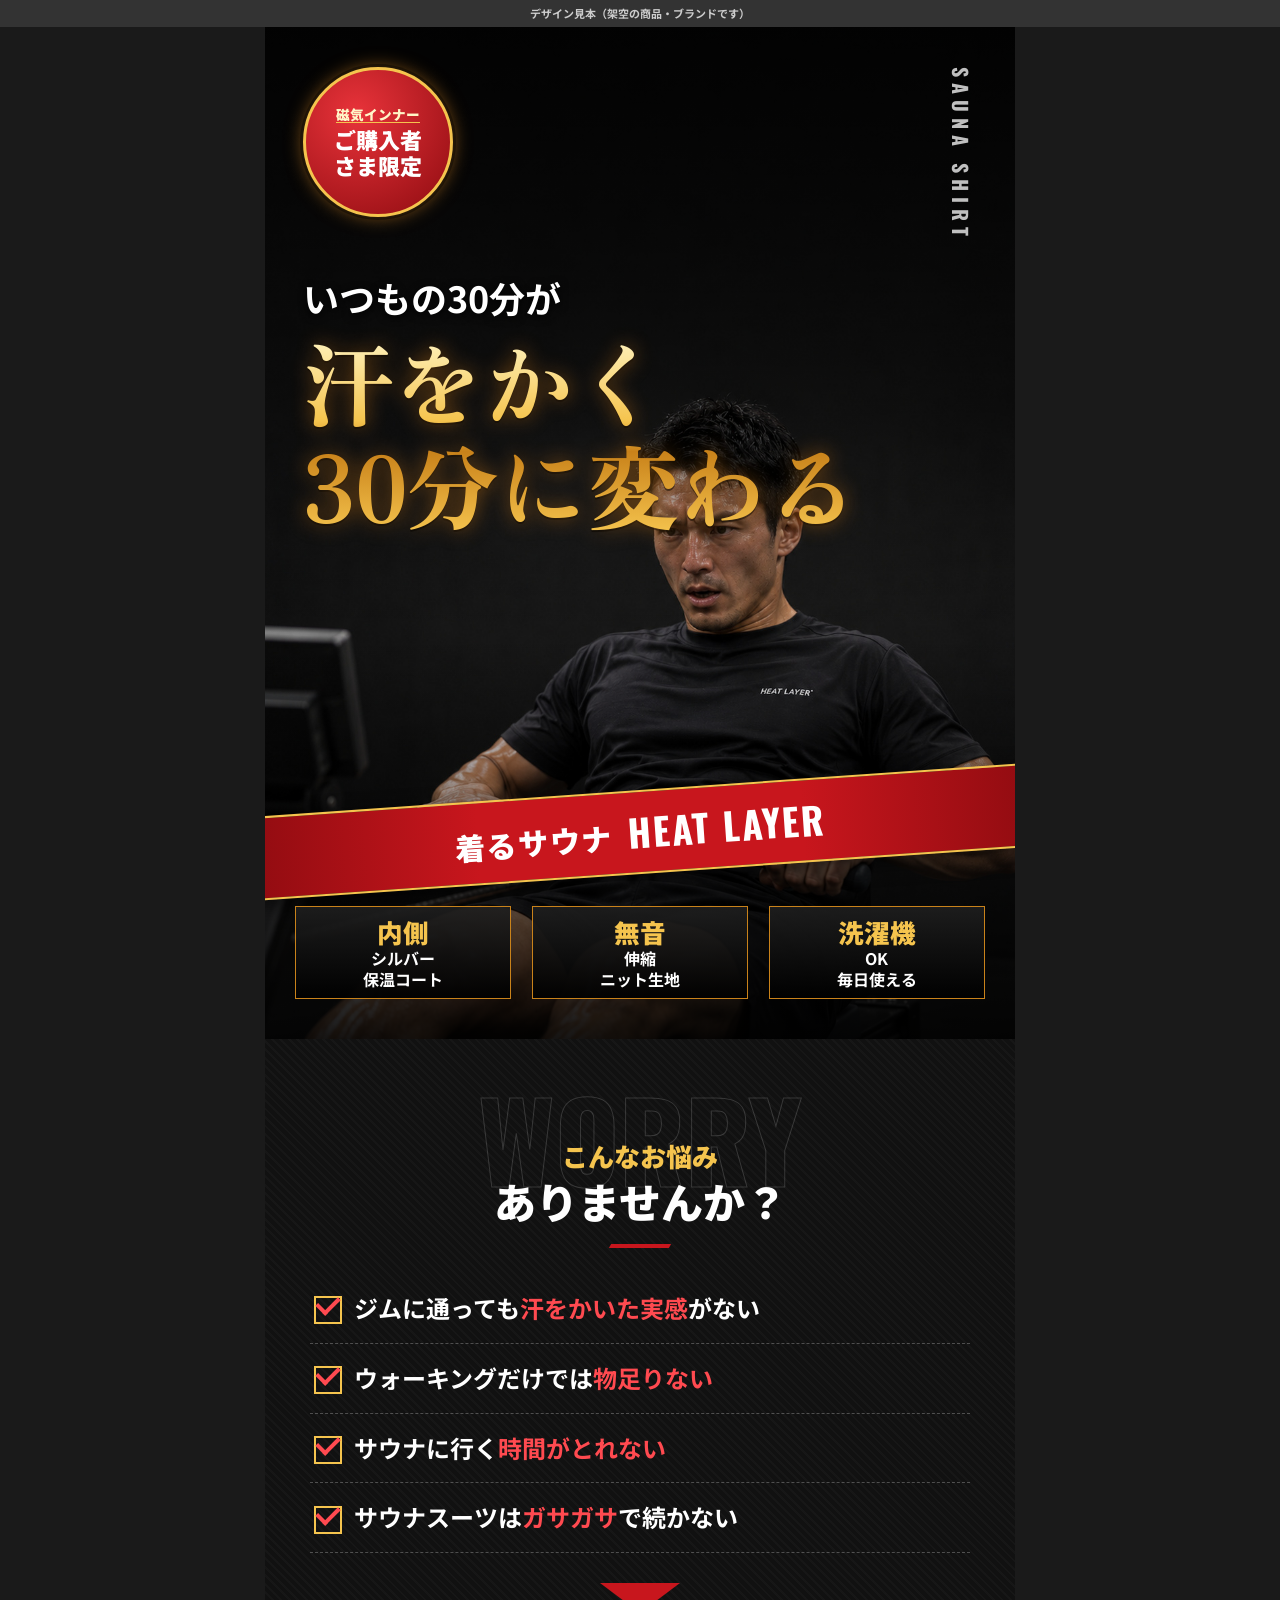
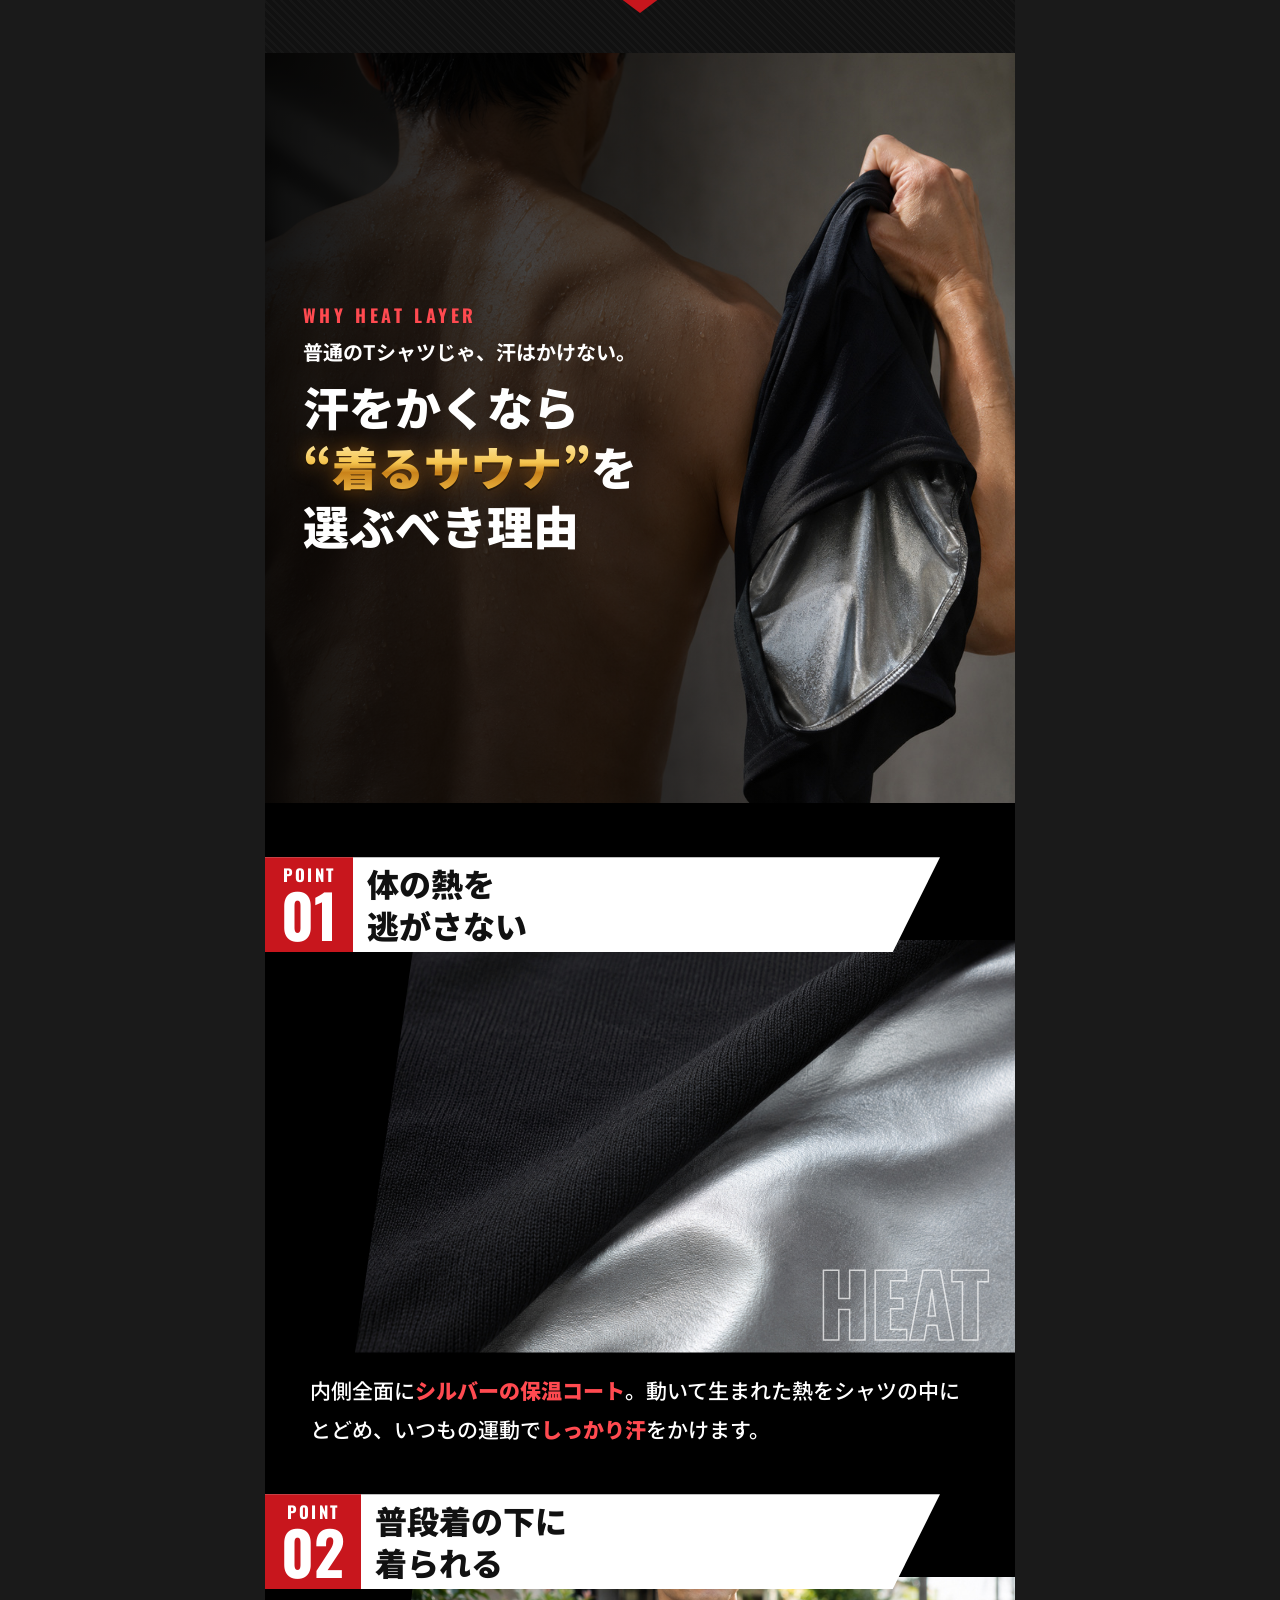
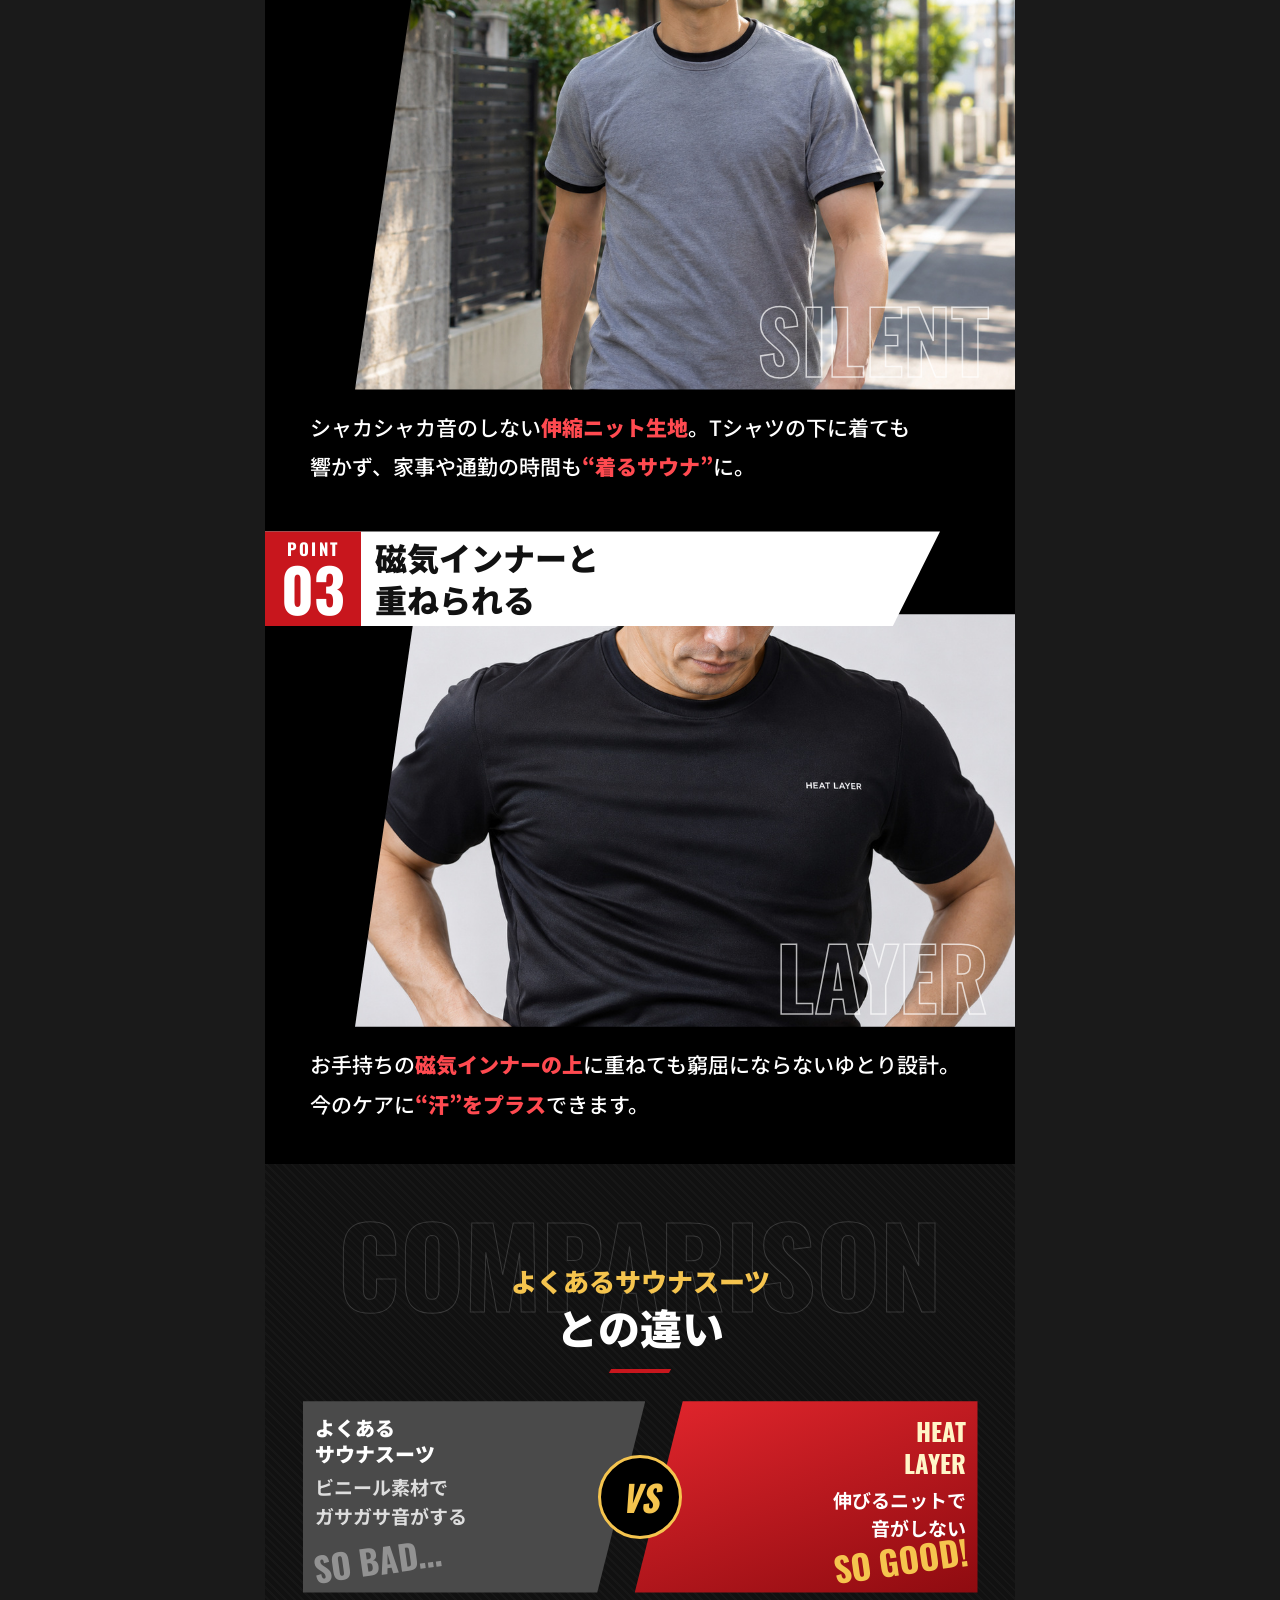
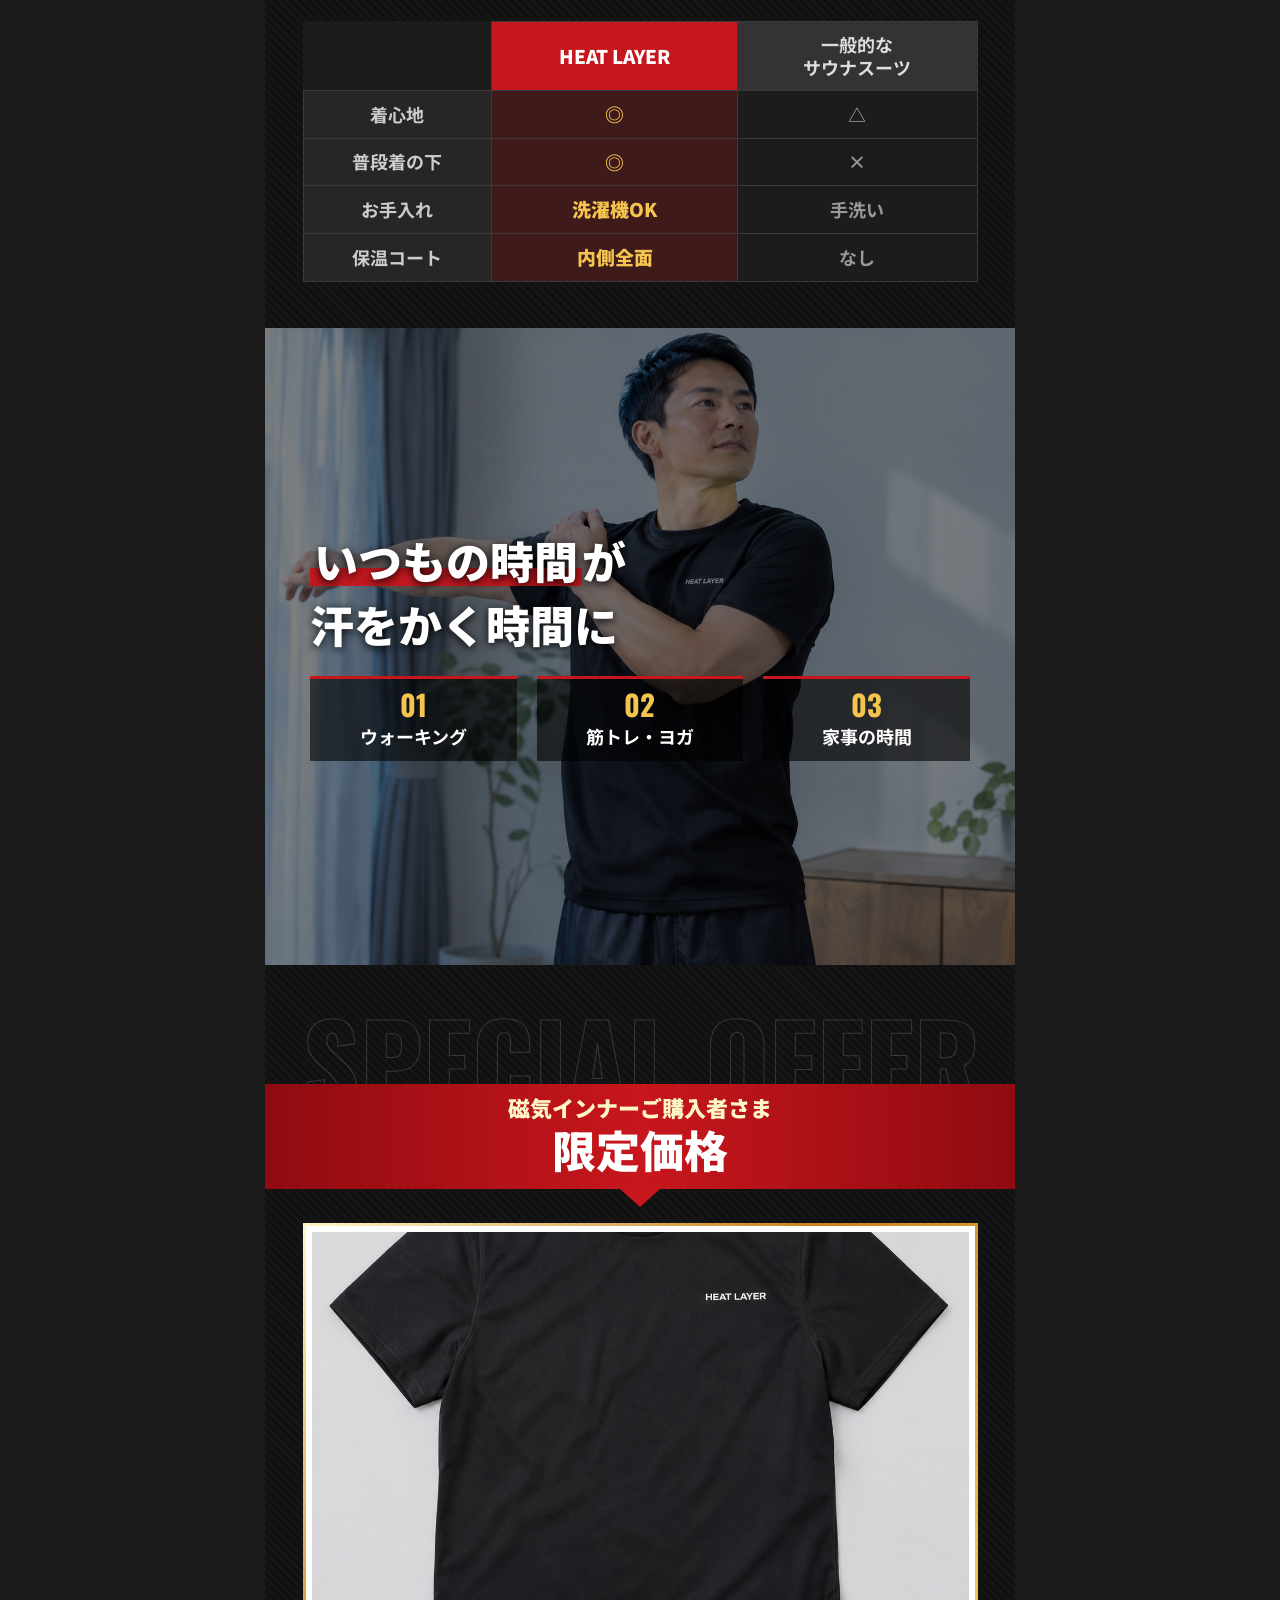
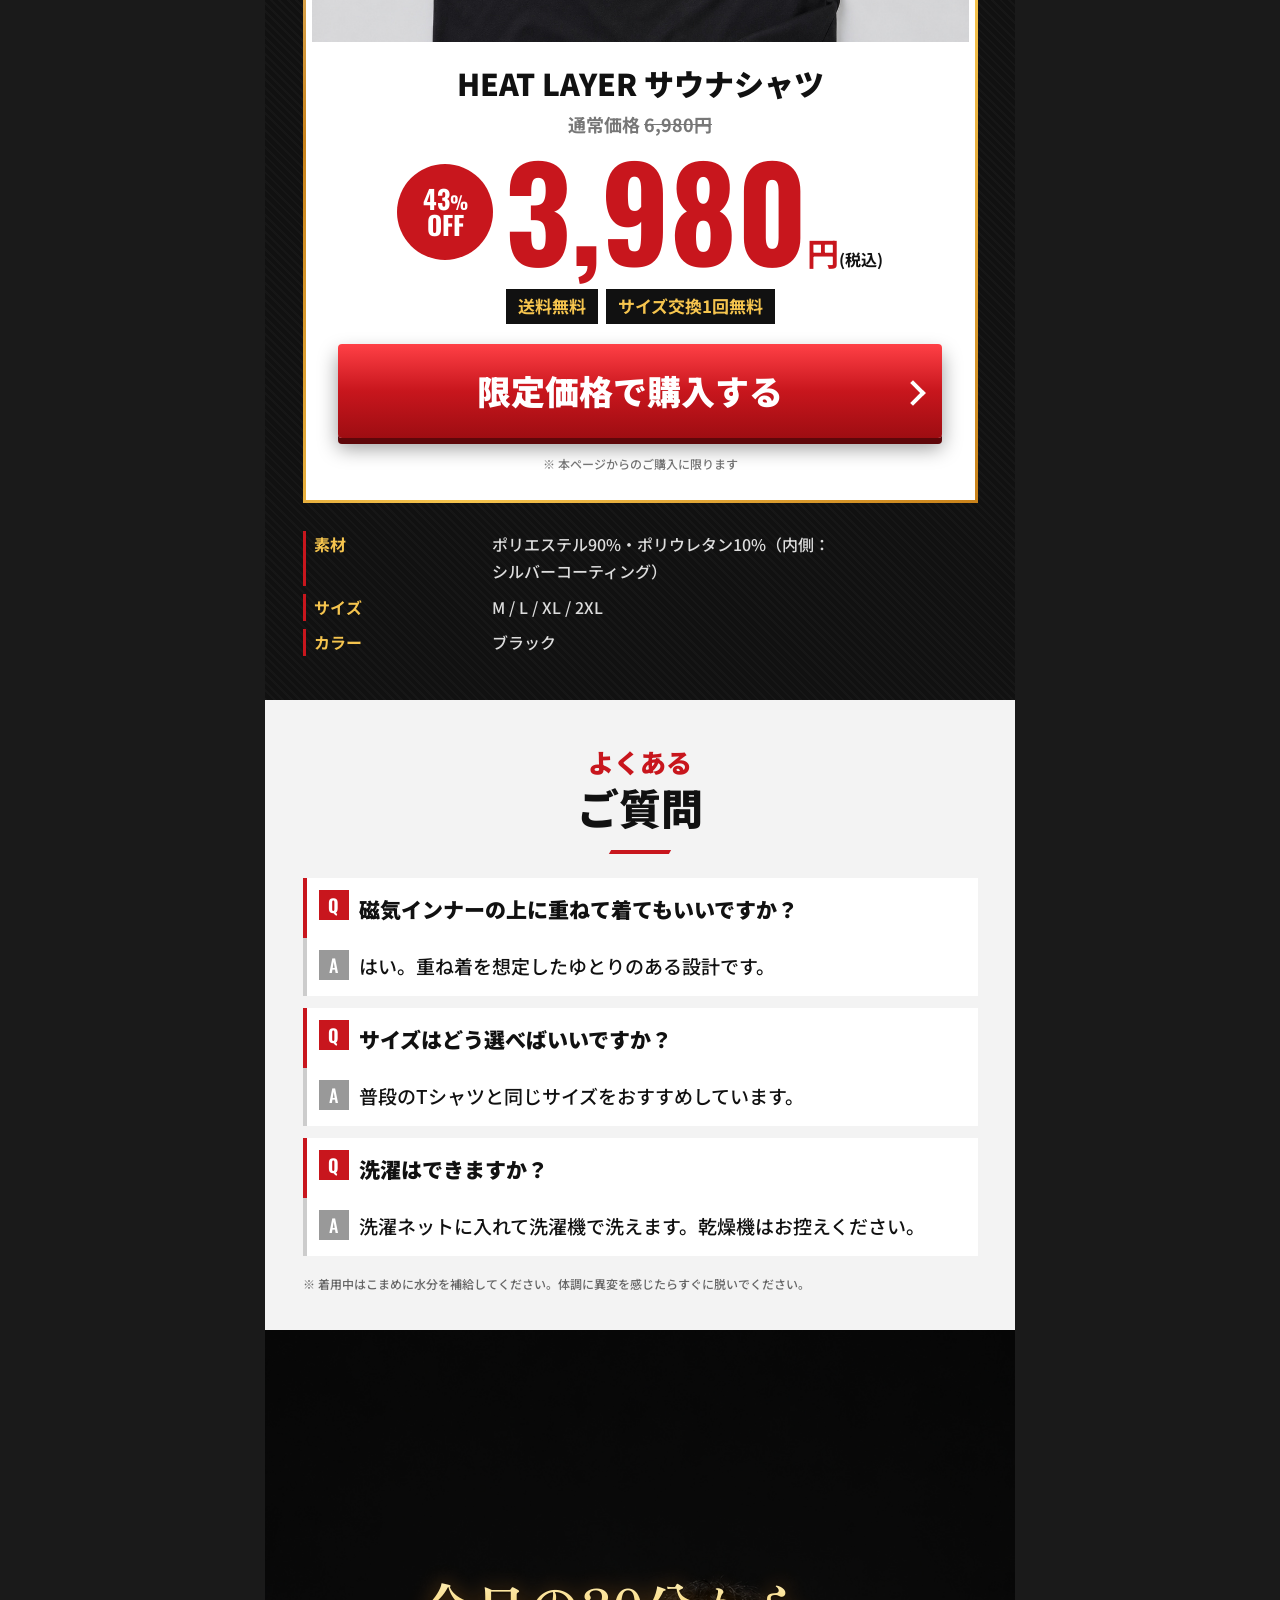
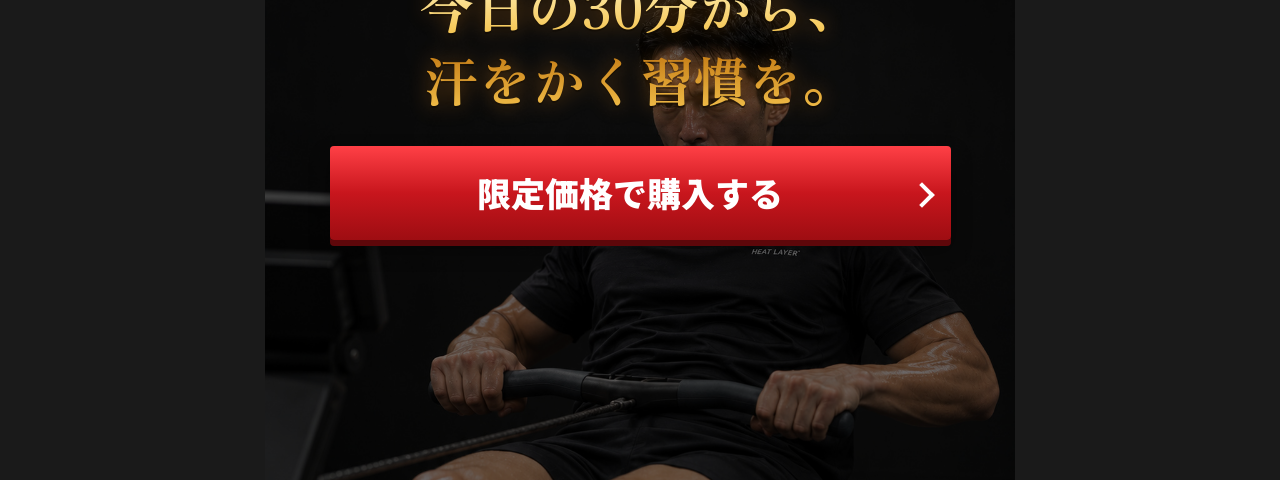
==== commit 2a5fef61: "Add files via upload" ====
--- a/index.html
+++ b/index.html
@@ -90,7 +90,7 @@
   <section class="scene">
     <img src="img/b_concept.jpg" alt="部屋でストレッチする男性">
     <div class="scene-txt">
-      <h2><span class="gold">いつもの時間</span>が<br>汗をかく時間に</h2>
+      <h2><span class="hl">いつもの時間</span>が<br>汗をかく時間に</h2>
       <ol>
         <li><b>01</b>ウォーキング</li>
         <li><b>02</b>筋トレ・ヨガ</li>
--- a/a.css
+++ b/a.css
@@ -135,3 +135,6 @@
 .last-txt p{font-family:"Zen Old Mincho",serif;font-size:clamp(30px,8.6vw,54px);line-height:1.35;margin-bottom:30px}
 .off{white-space:nowrap;font-size:clamp(17px,4.6vw,26px)}
 .off small{font-size:.7em}
+.scene::before{content:"";position:absolute;inset:0;background:linear-gradient(90deg,rgba(0,0,0,.75) 0%,rgba(0,0,0,.35) 60%,rgba(0,0,0,0) 100%);z-index:0}
+.scene-txt{z-index:1}
+.scene h2 .hl{display:inline-block;color:#fff;background:linear-gradient(transparent 62%,rgba(200,22,29,.95) 62%,rgba(200,22,29,.95) 92%,transparent 92%);padding:0 4px;margin-bottom:4px}
